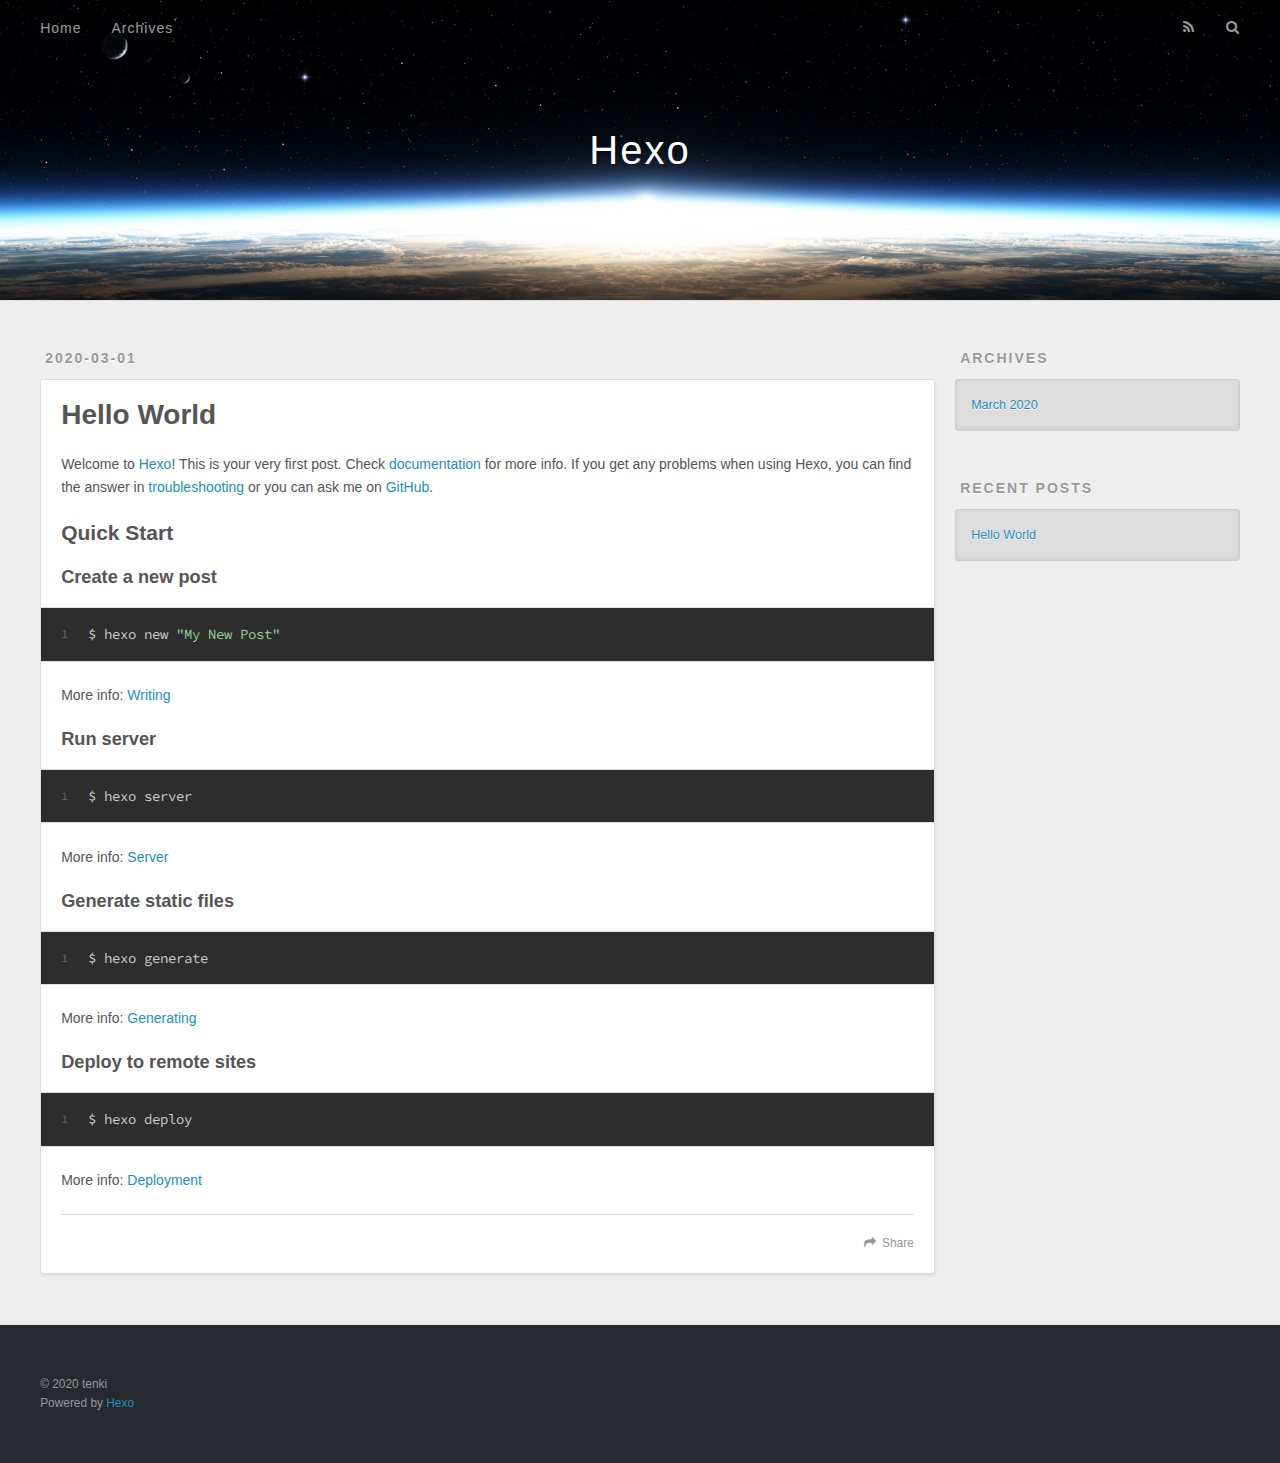
==== index.html @ 442e5c5b "Site updated: 2020-03-01 15:46:57" ====
<!DOCTYPE html>
<html>
<head>
  <meta charset="utf-8">
  

  
  <title>Hexo</title>
  <meta name="viewport" content="width=device-width, initial-scale=1, maximum-scale=1">
  <meta property="og:type" content="website">
<meta property="og:title" content="Hexo">
<meta property="og:url" content="https://muzhiben.github.io/index.html">
<meta property="og:site_name" content="Hexo">
<meta property="og:locale" content="en_US">
<meta property="article:author" content="tenki">
<meta name="twitter:card" content="summary">
  
    <link rel="alternate" href="/atom.xml" title="Hexo" type="application/atom+xml">
  
  
    <link rel="icon" href="/favicon.png">
  
  
    <link href="//fonts.googleapis.com/css?family=Source+Code+Pro" rel="stylesheet" type="text/css">
  
  
<link rel="stylesheet" href="/css/style.css">

<meta name="generator" content="Hexo 4.2.0"></head>

<body>
  <div id="container">
    <div id="wrap">
      <header id="header">
  <div id="banner"></div>
  <div id="header-outer" class="outer">
    <div id="header-title" class="inner">
      <h1 id="logo-wrap">
        <a href="/" id="logo">Hexo</a>
      </h1>
      
    </div>
    <div id="header-inner" class="inner">
      <nav id="main-nav">
        <a id="main-nav-toggle" class="nav-icon"></a>
        
          <a class="main-nav-link" href="/">Home</a>
        
          <a class="main-nav-link" href="/archives">Archives</a>
        
      </nav>
      <nav id="sub-nav">
        
          <a id="nav-rss-link" class="nav-icon" href="/atom.xml" title="RSS Feed"></a>
        
        <a id="nav-search-btn" class="nav-icon" title="Search"></a>
      </nav>
      <div id="search-form-wrap">
        <form action="//google.com/search" method="get" accept-charset="UTF-8" class="search-form"><input type="search" name="q" class="search-form-input" placeholder="Search"><button type="submit" class="search-form-submit">&#xF002;</button><input type="hidden" name="sitesearch" value="https://muzhiben.github.io"></form>
      </div>
    </div>
  </div>
</header>
      <div class="outer">
        <section id="main">
  
    <article id="post-hello-world" class="article article-type-post" itemscope itemprop="blogPost">
  <div class="article-meta">
    <a href="/2020/03/01/hello-world/" class="article-date">
  <time datetime="2020-03-01T07:00:28.500Z" itemprop="datePublished">2020-03-01</time>
</a>
    
  </div>
  <div class="article-inner">
    
    
      <header class="article-header">
        
  
    <h1 itemprop="name">
      <a class="article-title" href="/2020/03/01/hello-world/">Hello World</a>
    </h1>
  

      </header>
    
    <div class="article-entry" itemprop="articleBody">
      
        <p>Welcome to <a href="https://hexo.io/" target="_blank" rel="noopener">Hexo</a>! This is your very first post. Check <a href="https://hexo.io/docs/" target="_blank" rel="noopener">documentation</a> for more info. If you get any problems when using Hexo, you can find the answer in <a href="https://hexo.io/docs/troubleshooting.html" target="_blank" rel="noopener">troubleshooting</a> or you can ask me on <a href="https://github.com/hexojs/hexo/issues" target="_blank" rel="noopener">GitHub</a>.</p>
<h2 id="Quick-Start"><a href="#Quick-Start" class="headerlink" title="Quick Start"></a>Quick Start</h2><h3 id="Create-a-new-post"><a href="#Create-a-new-post" class="headerlink" title="Create a new post"></a>Create a new post</h3><figure class="highlight bash"><table><tr><td class="gutter"><pre><span class="line">1</span><br></pre></td><td class="code"><pre><span class="line">$ hexo new <span class="string">"My New Post"</span></span><br></pre></td></tr></table></figure>

<p>More info: <a href="https://hexo.io/docs/writing.html" target="_blank" rel="noopener">Writing</a></p>
<h3 id="Run-server"><a href="#Run-server" class="headerlink" title="Run server"></a>Run server</h3><figure class="highlight bash"><table><tr><td class="gutter"><pre><span class="line">1</span><br></pre></td><td class="code"><pre><span class="line">$ hexo server</span><br></pre></td></tr></table></figure>

<p>More info: <a href="https://hexo.io/docs/server.html" target="_blank" rel="noopener">Server</a></p>
<h3 id="Generate-static-files"><a href="#Generate-static-files" class="headerlink" title="Generate static files"></a>Generate static files</h3><figure class="highlight bash"><table><tr><td class="gutter"><pre><span class="line">1</span><br></pre></td><td class="code"><pre><span class="line">$ hexo generate</span><br></pre></td></tr></table></figure>

<p>More info: <a href="https://hexo.io/docs/generating.html" target="_blank" rel="noopener">Generating</a></p>
<h3 id="Deploy-to-remote-sites"><a href="#Deploy-to-remote-sites" class="headerlink" title="Deploy to remote sites"></a>Deploy to remote sites</h3><figure class="highlight bash"><table><tr><td class="gutter"><pre><span class="line">1</span><br></pre></td><td class="code"><pre><span class="line">$ hexo deploy</span><br></pre></td></tr></table></figure>

<p>More info: <a href="https://hexo.io/docs/one-command-deployment.html" target="_blank" rel="noopener">Deployment</a></p>

      
    </div>
    <footer class="article-footer">
      <a data-url="https://muzhiben.github.io/2020/03/01/hello-world/" data-id="ck78p9n0i0000f0vl9y8e5j2i" class="article-share-link">Share</a>
      
      
    </footer>
  </div>
  
</article>


  


</section>
        
          <aside id="sidebar">
  
    

  
    

  
    
  
    
  <div class="widget-wrap">
    <h3 class="widget-title">Archives</h3>
    <div class="widget">
      <ul class="archive-list"><li class="archive-list-item"><a class="archive-list-link" href="/archives/2020/03/">March 2020</a></li></ul>
    </div>
  </div>


  
    
  <div class="widget-wrap">
    <h3 class="widget-title">Recent Posts</h3>
    <div class="widget">
      <ul>
        
          <li>
            <a href="/2020/03/01/hello-world/">Hello World</a>
          </li>
        
      </ul>
    </div>
  </div>

  
</aside>
        
      </div>
      <footer id="footer">
  
  <div class="outer">
    <div id="footer-info" class="inner">
      &copy; 2020 tenki<br>
      Powered by <a href="http://hexo.io/" target="_blank">Hexo</a>
    </div>
  </div>
</footer>
    </div>
    <nav id="mobile-nav">
  
    <a href="/" class="mobile-nav-link">Home</a>
  
    <a href="/archives" class="mobile-nav-link">Archives</a>
  
</nav>
    

<script src="//ajax.googleapis.com/ajax/libs/jquery/2.0.3/jquery.min.js"></script>


  
<link rel="stylesheet" href="/fancybox/jquery.fancybox.css">

  
<script src="/fancybox/jquery.fancybox.pack.js"></script>




<script src="/js/script.js"></script>




  </div>
</body>
</html>
---- css/style.css ----
body {
  width: 100%;
}
body:before,
body:after {
  content: "";
  display: table;
}
body:after {
  clear: both;
}
html,
body,
div,
span,
applet,
object,
iframe,
h1,
h2,
h3,
h4,
h5,
h6,
p,
blockquote,
pre,
a,
abbr,
acronym,
address,
big,
cite,
code,
del,
dfn,
em,
img,
ins,
kbd,
q,
s,
samp,
small,
strike,
strong,
sub,
sup,
tt,
var,
dl,
dt,
dd,
ol,
ul,
li,
fieldset,
form,
label,
legend,
table,
caption,
tbody,
tfoot,
thead,
tr,
th,
td {
  margin: 0;
  padding: 0;
  border: 0;
  outline: 0;
  font-weight: inherit;
  font-style: inherit;
  font-family: inherit;
  font-size: 100%;
  vertical-align: baseline;
}
body {
  line-height: 1;
  color: #000;
  background: #fff;
}
ol,
ul {
  list-style: none;
}
table {
  border-collapse: separate;
  border-spacing: 0;
  vertical-align: middle;
}
caption,
th,
td {
  text-align: left;
  font-weight: normal;
  vertical-align: middle;
}
a img {
  border: none;
}
input,
button {
  margin: 0;
  padding: 0;
}
input::-moz-focus-inner,
button::-moz-focus-inner {
  border: 0;
  padding: 0;
}
@font-face {
  font-family: FontAwesome;
  font-style: normal;
  font-weight: normal;
  src: url("fonts/fontawesome-webfont.eot?v=#4.0.3");
  src: url("fonts/fontawesome-webfont.eot?#iefix&v=#4.0.3") format("embedded-opentype"), url("fonts/fontawesome-webfont.woff?v=#4.0.3") format("woff"), url("fonts/fontawesome-webfont.ttf?v=#4.0.3") format("truetype"), url("fonts/fontawesome-webfont.svg#fontawesomeregular?v=#4.0.3") format("svg");
}
html,
body,
#container {
  height: 100%;
}
body {
  background: #eee;
  font: 14px -apple-system, BlinkMacSystemFont, "Segoe UI", "Roboto", "Oxygen", "Ubuntu", "Cantarell", "Fira Sans", "Droid Sans", "Helvetica Neue", sans-serif;
  -webkit-text-size-adjust: 100%;
}
.outer {
  max-width: 1220px;
  margin: 0 auto;
  padding: 0 20px;
}
.outer:before,
.outer:after {
  content: "";
  display: table;
}
.outer:after {
  clear: both;
}
.inner {
  display: inline;
  float: left;
  width: 98.33333333333333%;
  margin: 0 0.833333333333333%;
}
.left,
.alignleft {
  float: left;
}
.right,
.alignright {
  float: right;
}
.clear {
  clear: both;
}
#container {
  position: relative;
}
.mobile-nav-on {
  overflow: hidden;
}
#wrap {
  height: 100%;
  width: 100%;
  position: absolute;
  top: 0;
  left: 0;
  -webkit-transition: 0.2s ease-out;
  -moz-transition: 0.2s ease-out;
  -ms-transition: 0.2s ease-out;
  transition: 0.2s ease-out;
  z-index: 1;
  background: #eee;
}
.mobile-nav-on #wrap {
  left: 280px;
}
@media screen and (min-width: 768px) {
  #main {
    display: inline;
    float: left;
    width: 73.33333333333333%;
    margin: 0 0.833333333333333%;
  }
}
.article-date,
.article-category-link,
.archive-year,
.widget-title {
  text-decoration: none;
  text-transform: uppercase;
  letter-spacing: 2px;
  color: #999;
  margin-bottom: 1em;
  margin-left: 5px;
  line-height: 1em;
  text-shadow: 0 1px #fff;
  font-weight: bold;
}
.article-inner,
.archive-article-inner {
  background: #fff;
  -webkit-box-shadow: 1px 2px 3px #ddd;
  box-shadow: 1px 2px 3px #ddd;
  border: 1px solid #ddd;
  border-radius: 3px;
}
.article-entry h1,
.widget h1 {
  font-size: 2em;
}
.article-entry h2,
.widget h2 {
  font-size: 1.5em;
}
.article-entry h3,
.widget h3 {
  font-size: 1.3em;
}
.article-entry h4,
.widget h4 {
  font-size: 1.2em;
}
.article-entry h5,
.widget h5 {
  font-size: 1em;
}
.article-entry h6,
.widget h6 {
  font-size: 1em;
  color: #999;
}
.article-entry hr,
.widget hr {
  border: 1px dashed #ddd;
}
.article-entry strong,
.widget strong {
  font-weight: bold;
}
.article-entry em,
.widget em,
.article-entry cite,
.widget cite {
  font-style: italic;
}
.article-entry sup,
.widget sup,
.article-entry sub,
.widget sub {
  font-size: 0.75em;
  line-height: 0;
  position: relative;
  vertical-align: baseline;
}
.article-entry sup,
.widget sup {
  top: -0.5em;
}
.article-entry sub,
.widget sub {
  bottom: -0.2em;
}
.article-entry small,
.widget small {
  font-size: 0.85em;
}
.article-entry acronym,
.widget acronym,
.article-entry abbr,
.widget abbr {
  border-bottom: 1px dotted;
}
.article-entry ul,
.widget ul,
.article-entry ol,
.widget ol,
.article-entry dl,
.widget dl {
  margin: 0 20px;
  line-height: 1.6em;
}
.article-entry ul ul,
.widget ul ul,
.article-entry ol ul,
.widget ol ul,
.article-entry ul ol,
.widget ul ol,
.article-entry ol ol,
.widget ol ol {
  margin-top: 0;
  margin-bottom: 0;
}
.article-entry ul,
.widget ul {
  list-style: disc;
}
.article-entry ol,
.widget ol {
  list-style: decimal;
}
.article-entry dt,
.widget dt {
  font-weight: bold;
}
#header {
  height: 300px;
  position: relative;
  border-bottom: 1px solid #ddd;
}
#header:before,
#header:after {
  content: "";
  position: absolute;
  left: 0;
  right: 0;
  height: 40px;
}
#header:before {
  top: 0;
  background: -webkit-linear-gradient(rgba(0,0,0,0.2), transparent);
  background: -moz-linear-gradient(rgba(0,0,0,0.2), transparent);
  background: -ms-linear-gradient(rgba(0,0,0,0.2), transparent);
  background: linear-gradient(rgba(0,0,0,0.2), transparent);
}
#header:after {
  bottom: 0;
  background: -webkit-linear-gradient(transparent, rgba(0,0,0,0.2));
  background: -moz-linear-gradient(transparent, rgba(0,0,0,0.2));
  background: -ms-linear-gradient(transparent, rgba(0,0,0,0.2));
  background: linear-gradient(transparent, rgba(0,0,0,0.2));
}
#header-outer {
  height: 100%;
  position: relative;
}
#header-inner {
  position: relative;
  overflow: hidden;
}
#banner {
  position: absolute;
  top: 0;
  left: 0;
  width: 100%;
  height: 100%;
  background: url("images/banner.jpg") center #000;
  -webkit-background-size: cover;
  -moz-background-size: cover;
  background-size: cover;
  z-index: -1;
}
#header-title {
  text-align: center;
  height: 40px;
  position: absolute;
  top: 50%;
  left: 0;
  margin-top: -20px;
}
#logo,
#subtitle {
  text-decoration: none;
  color: #fff;
  font-weight: 300;
  text-shadow: 0 1px 4px rgba(0,0,0,0.3);
}
#logo {
  font-size: 40px;
  line-height: 40px;
  letter-spacing: 2px;
}
#subtitle {
  font-size: 16px;
  line-height: 16px;
  letter-spacing: 1px;
}
#subtitle-wrap {
  margin-top: 16px;
}
#main-nav {
  float: left;
  margin-left: -15px;
}
.nav-icon,
.main-nav-link {
  float: left;
  color: #fff;
  opacity: 0.6;
  text-decoration: none;
  text-shadow: 0 1px rgba(0,0,0,0.2);
  -webkit-transition: opacity 0.2s;
  -moz-transition: opacity 0.2s;
  -ms-transition: opacity 0.2s;
  transition: opacity 0.2s;
  display: block;
  padding: 20px 15px;
}
.nav-icon:hover,
.main-nav-link:hover {
  opacity: 1;
}
.nav-icon {
  font-family: FontAwesome;
  text-align: center;
  font-size: 14px;
  width: 14px;
  height: 14px;
  padding: 20px 15px;
  position: relative;
  cursor: pointer;
}
.main-nav-link {
  font-weight: 300;
  letter-spacing: 1px;
}
@media screen and (max-width: 479px) {
  .main-nav-link {
    display: none;
  }
}
#main-nav-toggle {
  display: none;
}
#main-nav-toggle:before {
  content: "\f0c9";
}
@media screen and (max-width: 479px) {
  #main-nav-toggle {
    display: block;
  }
}
#sub-nav {
  float: right;
  margin-right: -15px;
}
#nav-rss-link:before {
  content: "\f09e";
}
#nav-search-btn:before {
  content: "\f002";
}
#search-form-wrap {
  position: absolute;
  top: 15px;
  width: 150px;
  height: 30px;
  right: -150px;
  opacity: 0;
  -webkit-transition: 0.2s ease-out;
  -moz-transition: 0.2s ease-out;
  -ms-transition: 0.2s ease-out;
  transition: 0.2s ease-out;
}
#search-form-wrap.on {
  opacity: 1;
  right: 0;
}
@media screen and (max-width: 479px) {
  #search-form-wrap {
    width: 100%;
    right: -100%;
  }
}
.search-form {
  position: absolute;
  top: 0;
  left: 0;
  right: 0;
  background: #fff;
  padding: 5px 15px;
  border-radius: 15px;
  -webkit-box-shadow: 0 0 10px rgba(0,0,0,0.3);
  box-shadow: 0 0 10px rgba(0,0,0,0.3);
}
.search-form-input {
  border: none;
  background: none;
  color: #555;
  width: 100%;
  font: 13px -apple-system, BlinkMacSystemFont, "Segoe UI", "Roboto", "Oxygen", "Ubuntu", "Cantarell", "Fira Sans", "Droid Sans", "Helvetica Neue", sans-serif;
  outline: none;
}
.search-form-input::-webkit-search-results-decoration,
.search-form-input::-webkit-search-cancel-button {
  -webkit-appearance: none;
}
.search-form-submit {
  position: absolute;
  top: 50%;
  right: 10px;
  margin-top: -7px;
  font: 13px FontAwesome;
  border: none;
  background: none;
  color: #bbb;
  cursor: pointer;
}
.search-form-submit:hover,
.search-form-submit:focus {
  color: #777;
}
.article {
  margin: 50px 0;
}
.article-inner {
  overflow: hidden;
}
.article-meta:before,
.article-meta:after {
  content: "";
  display: table;
}
.article-meta:after {
  clear: both;
}
.article-date {
  float: left;
}
.article-category {
  float: left;
  line-height: 1em;
  color: #ccc;
  text-shadow: 0 1px #fff;
  margin-left: 8px;
}
.article-category:before {
  content: "\2022";
}
.article-category-link {
  margin: 0 12px 1em;
}
.article-header {
  padding: 20px 20px 0;
}
.article-title {
  text-decoration: none;
  font-size: 2em;
  font-weight: bold;
  color: #555;
  line-height: 1.1em;
  -webkit-transition: color 0.2s;
  -moz-transition: color 0.2s;
  -ms-transition: color 0.2s;
  transition: color 0.2s;
}
a.article-title:hover {
  color: #258fb8;
}
.article-entry {
  color: #555;
  padding: 0 20px;
}
.article-entry:before,
.article-entry:after {
  content: "";
  display: table;
}
.article-entry:after {
  clear: both;
}
.article-entry p,
.article-entry table {
  line-height: 1.6em;
  margin: 1.6em 0;
}
.article-entry h1,
.article-entry h2,
.article-entry h3,
.article-entry h4,
.article-entry h5,
.article-entry h6 {
  font-weight: bold;
}
.article-entry h1,
.article-entry h2,
.article-entry h3,
.article-entry h4,
.article-entry h5,
.article-entry h6 {
  line-height: 1.1em;
  margin: 1.1em 0;
}
.article-entry a {
  color: #258fb8;
  text-decoration: none;
}
.article-entry a:hover {
  text-decoration: underline;
}
.article-entry ul,
.article-entry ol,
.article-entry dl {
  margin-top: 1.6em;
  margin-bottom: 1.6em;
}
.article-entry img,
.article-entry video {
  max-width: 100%;
  height: auto;
  display: block;
  margin: auto;
}
.article-entry iframe {
  border: none;
}
.article-entry table {
  width: 100%;
  border-collapse: collapse;
  border-spacing: 0;
}
.article-entry th {
  font-weight: bold;
  border-bottom: 3px solid #ddd;
  padding-bottom: 0.5em;
}
.article-entry td {
  border-bottom: 1px solid #ddd;
  padding: 10px 0;
}
.article-entry blockquote {
  font-family: Georgia, "Times New Roman", serif;
  font-size: 1.4em;
  margin: 1.6em 20px;
  text-align: center;
}
.article-entry blockquote footer {
  font-size: 14px;
  margin: 1.6em 0;
  font-family: -apple-system, BlinkMacSystemFont, "Segoe UI", "Roboto", "Oxygen", "Ubuntu", "Cantarell", "Fira Sans", "Droid Sans", "Helvetica Neue", sans-serif;
}
.article-entry blockquote footer cite:before {
  content: "—";
  padding: 0 0.5em;
}
.article-entry .pullquote {
  text-align: left;
  width: 45%;
  margin: 0;
}
.article-entry .pullquote.left {
  margin-left: 0.5em;
  margin-right: 1em;
}
.article-entry .pullquote.right {
  margin-right: 0.5em;
  margin-left: 1em;
}
.article-entry .caption {
  color: #999;
  display: block;
  font-size: 0.9em;
  margin-top: 0.5em;
  position: relative;
  text-align: center;
}
.article-entry .video-container {
  position: relative;
  padding-top: 56.25%;
  height: 0;
  overflow: hidden;
}
.article-entry .video-container iframe,
.article-entry .video-container object,
.article-entry .video-container embed {
  position: absolute;
  top: 0;
  left: 0;
  width: 100%;
  height: 100%;
  margin-top: 0;
}
.article-more-link a {
  display: inline-block;
  line-height: 1em;
  padding: 6px 15px;
  border-radius: 15px;
  background: #eee;
  color: #999;
  text-shadow: 0 1px #fff;
  text-decoration: none;
}
.article-more-link a:hover {
  background: #258fb8;
  color: #fff;
  text-decoration: none;
  text-shadow: 0 1px #1e7293;
}
.article-footer {
  font-size: 0.85em;
  line-height: 1.6em;
  border-top: 1px solid #ddd;
  padding-top: 1.6em;
  margin: 0 20px 20px;
}
.article-footer:before,
.article-footer:after {
  content: "";
  display: table;
}
.article-footer:after {
  clear: both;
}
.article-footer a {
  color: #999;
  text-decoration: none;
}
.article-footer a:hover {
  color: #555;
}
.article-tag-list-item {
  float: left;
  margin-right: 10px;
}
.article-tag-list-link:before {
  content: "#";
}
.article-comment-link {
  float: right;
}
.article-comment-link:before {
  content: "\f075";
  font-family: FontAwesome;
  padding-right: 8px;
}
.article-share-link {
  cursor: pointer;
  float: right;
  margin-left: 20px;
}
.article-share-link:before {
  content: "\f064";
  font-family: FontAwesome;
  padding-right: 6px;
}
#article-nav {
  position: relative;
}
#article-nav:before,
#article-nav:after {
  content: "";
  display: table;
}
#article-nav:after {
  clear: both;
}
@media screen and (min-width: 768px) {
  #article-nav {
    margin: 50px 0;
  }
  #article-nav:before {
    width: 8px;
    height: 8px;
    position: absolute;
    top: 50%;
    left: 50%;
    margin-top: -4px;
    margin-left: -4px;
    content: "";
    border-radius: 50%;
    background: #ddd;
    -webkit-box-shadow: 0 1px 2px #fff;
    box-shadow: 0 1px 2px #fff;
  }
}
.article-nav-link-wrap {
  text-decoration: none;
  text-shadow: 0 1px #fff;
  color: #999;
  -webkit-box-sizing: border-box;
  -moz-box-sizing: border-box;
  box-sizing: border-box;
  margin-top: 50px;
  text-align: center;
  display: block;
}
.article-nav-link-wrap:hover {
  color: #555;
}
@media screen and (min-width: 768px) {
  .article-nav-link-wrap {
    width: 50%;
    margin-top: 0;
  }
}
@media screen and (min-width: 768px) {
  #article-nav-newer {
    float: left;
    text-align: right;
    padding-right: 20px;
  }
}
@media screen and (min-width: 768px) {
  #article-nav-older {
    float: right;
    text-align: left;
    padding-left: 20px;
  }
}
.article-nav-caption {
  text-transform: uppercase;
  letter-spacing: 2px;
  color: #ddd;
  line-height: 1em;
  font-weight: bold;
}
#article-nav-newer .article-nav-caption {
  margin-right: -2px;
}
.article-nav-title {
  font-size: 0.85em;
  line-height: 1.6em;
  margin-top: 0.5em;
}
.article-share-box {
  position: absolute;
  display: none;
  background: #fff;
  -webkit-box-shadow: 1px 2px 10px rgba(0,0,0,0.2);
  box-shadow: 1px 2px 10px rgba(0,0,0,0.2);
  border-radius: 3px;
  margin-left: -145px;
  overflow: hidden;
  z-index: 1;
}
.article-share-box.on {
  display: block;
}
.article-share-input {
  width: 100%;
  background: none;
  -webkit-box-sizing: border-box;
  -moz-box-sizing: border-box;
  box-sizing: border-box;
  font: 14px -apple-system, BlinkMacSystemFont, "Segoe UI", "Roboto", "Oxygen", "Ubuntu", "Cantarell", "Fira Sans", "Droid Sans", "Helvetica Neue", sans-serif;
  padding: 0 15px;
  color: #555;
  outline: none;
  border: 1px solid #ddd;
  border-radius: 3px 3px 0 0;
  height: 36px;
  line-height: 36px;
}
.article-share-links {
  background: #eee;
}
.article-share-links:before,
.article-share-links:after {
  content: "";
  display: table;
}
.article-share-links:after {
  clear: both;
}
.article-share-twitter,
.article-share-facebook,
.article-share-pinterest,
.article-share-google {
  width: 50px;
  height: 36px;
  display: block;
  float: left;
  position: relative;
  color: #999;
  text-shadow: 0 1px #fff;
}
.article-share-twitter:before,
.article-share-facebook:before,
.article-share-pinterest:before,
.article-share-google:before {
  font-size: 20px;
  font-family: FontAwesome;
  width: 20px;
  height: 20px;
  position: absolute;
  top: 50%;
  left: 50%;
  margin-top: -10px;
  margin-left: -10px;
  text-align: center;
}
.article-share-twitter:hover,
.article-share-facebook:hover,
.article-share-pinterest:hover,
.article-share-google:hover {
  color: #fff;
}
.article-share-twitter:before {
  content: "\f099";
}
.article-share-twitter:hover {
  background: #00aced;
  text-shadow: 0 1px #008abe;
}
.article-share-facebook:before {
  content: "\f09a";
}
.article-share-facebook:hover {
  background: #3b5998;
  text-shadow: 0 1px #2f477a;
}
.article-share-pinterest:before {
  content: "\f0d2";
}
.article-share-pinterest:hover {
  background: #cb2027;
  text-shadow: 0 1px #a21a1f;
}
.article-share-google:before {
  content: "\f0d5";
}
.article-share-google:hover {
  background: #dd4b39;
  text-shadow: 0 1px #be3221;
}
.article-gallery {
  background: #000;
  position: relative;
}
.article-gallery-photos {
  position: relative;
  overflow: hidden;
}
.article-gallery-img {
  display: none;
  max-width: 100%;
}
.article-gallery-img:first-child {
  display: block;
}
.article-gallery-img.loaded {
  position: absolute;
  display: block;
}
.article-gallery-img img {
  display: block;
  max-width: 100%;
  margin: 0 auto;
}
#comments {
  background: #fff;
  -webkit-box-shadow: 1px 2px 3px #ddd;
  box-shadow: 1px 2px 3px #ddd;
  padding: 20px;
  border: 1px solid #ddd;
  border-radius: 3px;
  margin: 50px 0;
}
#comments a {
  color: #258fb8;
}
.archives-wrap {
  margin: 50px 0;
}
.archives:before,
.archives:after {
  content: "";
  display: table;
}
.archives:after {
  clear: both;
}
.archive-year-wrap {
  margin-bottom: 1em;
}
.archives {
  -webkit-column-gap: 10px;
  -moz-column-gap: 10px;
  column-gap: 10px;
}
@media screen and (min-width: 480px) and (max-width: 767px) {
  .archives {
    -webkit-column-count: 2;
    -moz-column-count: 2;
    column-count: 2;
  }
}
@media screen and (min-width: 768px) {
  .archives {
    -webkit-column-count: 3;
    -moz-column-count: 3;
    column-count: 3;
  }
}
.archive-article {
  -webkit-column-break-inside: avoid;
  page-break-inside: avoid;
  overflow: hidden;
  break-inside: avoid-column;
}
.archive-article-inner {
  padding: 10px;
  margin-bottom: 15px;
}
.archive-article-title {
  text-decoration: none;
  font-weight: bold;
  color: #555;
  -webkit-transition: color 0.2s;
  -moz-transition: color 0.2s;
  -ms-transition: color 0.2s;
  transition: color 0.2s;
  line-height: 1.6em;
}
.archive-article-title:hover {
  color: #258fb8;
}
.archive-article-footer {
  margin-top: 1em;
}
.archive-article-date {
  color: #999;
  text-decoration: none;
  font-size: 0.85em;
  line-height: 1em;
  margin-bottom: 0.5em;
  display: block;
}
#page-nav {
  margin: 50px auto;
  background: #fff;
  -webkit-box-shadow: 1px 2px 3px #ddd;
  box-shadow: 1px 2px 3px #ddd;
  border: 1px solid #ddd;
  border-radius: 3px;
  text-align: center;
  color: #999;
  overflow: hidden;
}
#page-nav:before,
#page-nav:after {
  content: "";
  display: table;
}
#page-nav:after {
  clear: both;
}
#page-nav a,
#page-nav span {
  padding: 10px 20px;
  line-height: 1;
  height: 2ex;
}
#page-nav a {
  color: #999;
  text-decoration: none;
}
#page-nav a:hover {
  background: #999;
  color: #fff;
}
#page-nav .prev {
  float: left;
}
#page-nav .next {
  float: right;
}
#page-nav .page-number {
  display: inline-block;
}
@media screen and (max-width: 479px) {
  #page-nav .page-number {
    display: none;
  }
}
#page-nav .current {
  color: #555;
  font-weight: bold;
}
#page-nav .space {
  color: #ddd;
}
#footer {
  background: #262a30;
  padding: 50px 0;
  border-top: 1px solid #ddd;
  color: #999;
}
#footer a {
  color: #258fb8;
  text-decoration: none;
}
#footer a:hover {
  text-decoration: underline;
}
#footer-info {
  line-height: 1.6em;
  font-size: 0.85em;
}
.article-entry pre,
.article-entry .highlight {
  background: #2d2d2d;
  margin: 0 -20px;
  padding: 15px 20px;
  border-style: solid;
  border-color: #ddd;
  border-width: 1px 0;
  overflow: auto;
  color: #ccc;
  line-height: 22.400000000000002px;
}
.article-entry .highlight .gutter pre,
.article-entry .gist .gist-file .gist-data .line-numbers {
  color: #666;
  font-size: 0.85em;
}
.article-entry pre,
.article-entry code {
  font-family: "Source Code Pro", Consolas, Monaco, Menlo, Consolas, monospace;
}
.article-entry code {
  background: #eee;
  text-shadow: 0 1px #fff;
  padding: 0 0.3em;
}
.article-entry pre code {
  background: none;
  text-shadow: none;
  padding: 0;
}
.article-entry .highlight pre {
  border: none;
  margin: 0;
  padding: 0;
}
.article-entry .highlight table {
  margin: 0;
  width: auto;
}
.article-entry .highlight td {
  border: none;
  padding: 0;
}
.article-entry .highlight figcaption {
  font-size: 0.85em;
  color: #999;
  line-height: 1em;
  margin-bottom: 1em;
}
.article-entry .highlight figcaption:before,
.article-entry .highlight figcaption:after {
  content: "";
  display: table;
}
.article-entry .highlight figcaption:after {
  clear: both;
}
.article-entry .highlight figcaption a {
  float: right;
}
.article-entry .highlight .gutter pre {
  text-align: right;
  padding-right: 20px;
}
.article-entry .highlight .line {
  height: 22.400000000000002px;
}
.article-entry .highlight .line.marked {
  background: #515151;
}
.article-entry .gist {
  margin: 0 -20px;
  border-style: solid;
  border-color: #ddd;
  border-width: 1px 0;
  background: #2d2d2d;
  padding: 15px 20px 15px 0;
}
.article-entry .gist .gist-file {
  border: none;
  font-family: "Source Code Pro", Consolas, Monaco, Menlo, Consolas, monospace;
  margin: 0;
}
.article-entry .gist .gist-file .gist-data {
  background: none;
  border: none;
}
.article-entry .gist .gist-file .gist-data .line-numbers {
  background: none;
  border: none;
  padding: 0 20px 0 0;
}
.article-entry .gist .gist-file .gist-data .line-data {
  padding: 0 !important;
}
.article-entry .gist .gist-file .highlight {
  margin: 0;
  padding: 0;
  border: none;
}
.article-entry .gist .gist-file .gist-meta {
  background: #2d2d2d;
  color: #999;
  font: 0.85em -apple-system, BlinkMacSystemFont, "Segoe UI", "Roboto", "Oxygen", "Ubuntu", "Cantarell", "Fira Sans", "Droid Sans", "Helvetica Neue", sans-serif;
  text-shadow: 0 0;
  padding: 0;
  margin-top: 1em;
  margin-left: 20px;
}
.article-entry .gist .gist-file .gist-meta a {
  color: #258fb8;
  font-weight: normal;
}
.article-entry .gist .gist-file .gist-meta a:hover {
  text-decoration: underline;
}
pre .comment,
pre .title {
  color: #999;
}
pre .variable,
pre .attribute,
pre .tag,
pre .regexp,
pre .ruby .constant,
pre .xml .tag .title,
pre .xml .pi,
pre .xml .doctype,
pre .html .doctype,
pre .css .id,
pre .css .class,
pre .css .pseudo {
  color: #f2777a;
}
pre .number,
pre .preprocessor,
pre .built_in,
pre .literal,
pre .params,
pre .constant {
  color: #f99157;
}
pre .class,
pre .ruby .class .title,
pre .css .rules .attribute {
  color: #9c9;
}
pre .string,
pre .value,
pre .inheritance,
pre .header,
pre .ruby .symbol,
pre .xml .cdata {
  color: #9c9;
}
pre .css .hexcolor {
  color: #6cc;
}
pre .function,
pre .python .decorator,
pre .python .title,
pre .ruby .function .title,
pre .ruby .title .keyword,
pre .perl .sub,
pre .javascript .title,
pre .coffeescript .title {
  color: #69c;
}
pre .keyword,
pre .javascript .function {
  color: #c9c;
}
@media screen and (max-width: 479px) {
  #mobile-nav {
    position: absolute;
    top: 0;
    left: 0;
    width: 280px;
    height: 100%;
    background: #191919;
    border-right: 1px solid #fff;
  }
}
@media screen and (max-width: 479px) {
  .mobile-nav-link {
    display: block;
    color: #999;
    text-decoration: none;
    padding: 15px 20px;
    font-weight: bold;
  }
  .mobile-nav-link:hover {
    color: #fff;
  }
}
@media screen and (min-width: 768px) {
  #sidebar {
    display: inline;
    float: left;
    width: 23.333333333333332%;
    margin: 0 0.833333333333333%;
  }
}
.widget-wrap {
  margin: 50px 0;
}
.widget {
  color: #777;
  text-shadow: 0 1px #fff;
  background: #ddd;
  -webkit-box-shadow: 0 -1px 4px #ccc inset;
  box-shadow: 0 -1px 4px #ccc inset;
  border: 1px solid #ccc;
  padding: 15px;
  border-radius: 3px;
}
.widget a {
  color: #258fb8;
  text-decoration: none;
}
.widget a:hover {
  text-decoration: underline;
}
.widget ul ul,
.widget ol ul,
.widget dl ul,
.widget ul ol,
.widget ol ol,
.widget dl ol,
.widget ul dl,
.widget ol dl,
.widget dl dl {
  margin-left: 15px;
  list-style: disc;
}
.widget {
  line-height: 1.6em;
  word-wrap: break-word;
  font-size: 0.9em;
}
.widget ul,
.widget ol {
  list-style: none;
  margin: 0;
}
.widget ul ul,
.widget ol ul,
.widget ul ol,
.widget ol ol {
  margin: 0 20px;
}
.widget ul ul,
.widget ol ul {
  list-style: disc;
}
.widget ul ol,
.widget ol ol {
  list-style: decimal;
}
.category-list-count,
.tag-list-count,
.archive-list-count {
  padding-left: 5px;
  color: #999;
  font-size: 0.85em;
}
.category-list-count:before,
.tag-list-count:before,
.archive-list-count:before {
  content: "(";
}
.category-list-count:after,
.tag-list-count:after,
.archive-list-count:after {
  content: ")";
}
.tagcloud a {
  margin-right: 5px;
  display: inline-block;
}
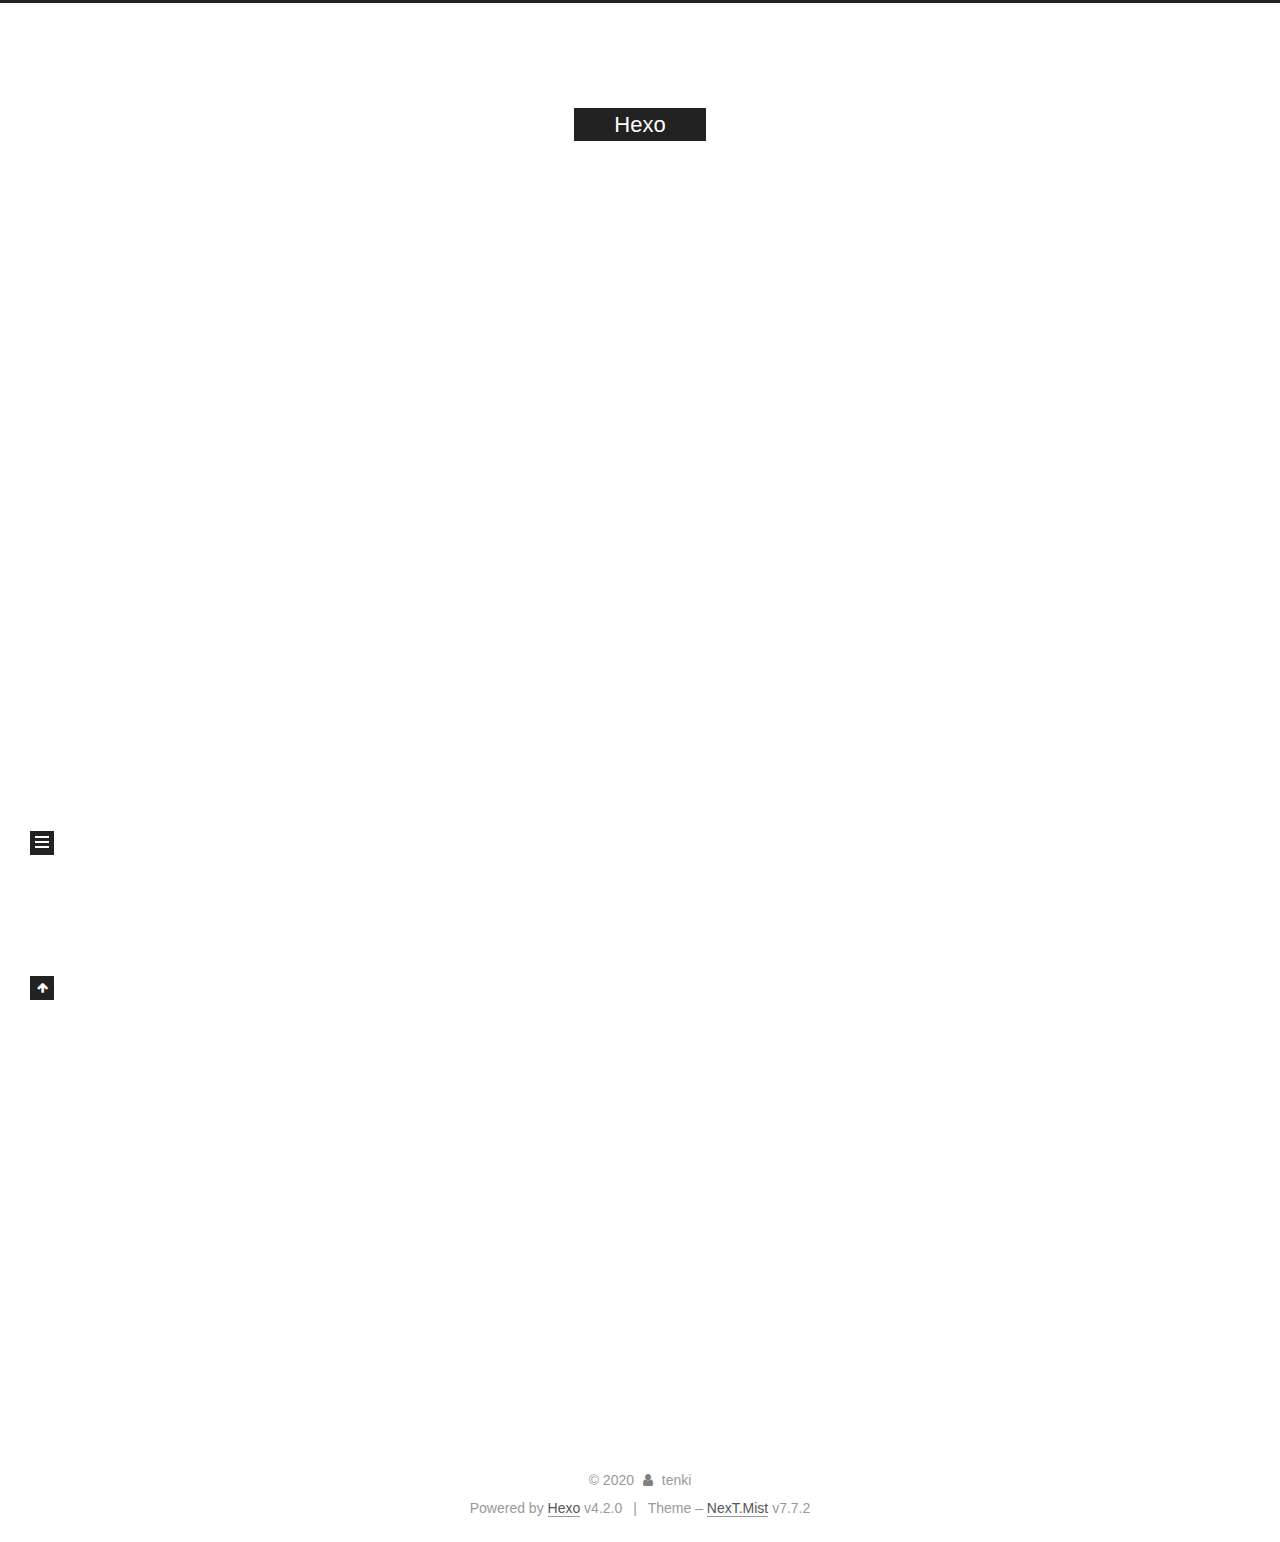
==== commit 2d1ffe41: "Site updated: 2020-03-01 16:50:05" ====
--- a/index.html
+++ b/index.html
@@ -1,12 +1,25 @@
 <!DOCTYPE html>
-<html>
+<html lang="en">
 <head>
-  <meta charset="utf-8">
-  
-
-  
-  <title>Hexo</title>
-  <meta name="viewport" content="width=device-width, initial-scale=1, maximum-scale=1">
+  <meta charset="UTF-8">
+<meta name="viewport" content="width=device-width, initial-scale=1, maximum-scale=2">
+<meta name="theme-color" content="#222">
+<meta name="generator" content="Hexo 4.2.0">
+  <link rel="apple-touch-icon" sizes="180x180" href="/images/apple-touch-icon-next.png">
+  <link rel="icon" type="image/png" sizes="32x32" href="/images/favicon-32x32-next.png">
+  <link rel="icon" type="image/png" sizes="16x16" href="/images/favicon-16x16-next.png">
+  <link rel="mask-icon" href="/images/logo.svg" color="#222">
+
+<link rel="stylesheet" href="/css/main.css">
+
+
+<link rel="stylesheet" href="/lib/font-awesome/css/font-awesome.min.css">
+
+<script id="hexo-configurations">
+    var NexT = window.NexT || {};
+    var CONFIG = {"hostname":"muzhiben.github.io","root":"/","scheme":"Mist","version":"7.7.2","exturl":false,"sidebar":{"position":"left","display":"post","padding":18,"offset":12,"onmobile":false},"copycode":{"enable":false,"show_result":false,"style":null},"back2top":{"enable":true,"sidebar":false,"scrollpercent":false},"bookmark":{"enable":false,"color":"#222","save":"auto"},"fancybox":false,"mediumzoom":false,"lazyload":false,"pangu":false,"comments":{"style":"tabs","active":null,"storage":true,"lazyload":false,"nav":null},"algolia":{"hits":{"per_page":10},"labels":{"input_placeholder":"Search for Posts","hits_empty":"We didn't find any results for the search: ${query}","hits_stats":"${hits} results found in ${time} ms"}},"localsearch":{"enable":false,"trigger":"auto","top_n_per_article":1,"unescape":false,"preload":false},"motion":{"enable":true,"async":false,"transition":{"post_block":"fadeIn","post_header":"slideDownIn","post_body":"slideDownIn","coll_header":"slideLeftIn","sidebar":"slideUpIn"}}};
+  </script>
+
   <meta property="og:type" content="website">
 <meta property="og:title" content="Hexo">
 <meta property="og:url" content="https://muzhiben.github.io/index.html">
@@ -14,79 +27,162 @@
 <meta property="og:locale" content="en_US">
 <meta property="article:author" content="tenki">
 <meta name="twitter:card" content="summary">
-  
-    <link rel="alternate" href="/atom.xml" title="Hexo" type="application/atom+xml">
-  
-  
-    <link rel="icon" href="/favicon.png">
-  
-  
-    <link href="//fonts.googleapis.com/css?family=Source+Code+Pro" rel="stylesheet" type="text/css">
-  
-  
-<link rel="stylesheet" href="/css/style.css">
-
-<meta name="generator" content="Hexo 4.2.0"></head>
-
-<body>
-  <div id="container">
-    <div id="wrap">
-      <header id="header">
-  <div id="banner"></div>
-  <div id="header-outer" class="outer">
-    <div id="header-title" class="inner">
-      <h1 id="logo-wrap">
-        <a href="/" id="logo">Hexo</a>
-      </h1>
+
+<link rel="canonical" href="https://muzhiben.github.io/">
+
+
+<script id="page-configurations">
+  // https://hexo.io/docs/variables.html
+  CONFIG.page = {
+    sidebar: "",
+    isHome : true,
+    isPost : false
+  };
+</script>
+
+  <title>Hexo</title>
+  
+
+
+
+
+
+
+  <noscript>
+  <style>
+  .use-motion .brand,
+  .use-motion .menu-item,
+  .sidebar-inner,
+  .use-motion .post-block,
+  .use-motion .pagination,
+  .use-motion .comments,
+  .use-motion .post-header,
+  .use-motion .post-body,
+  .use-motion .collection-header { opacity: initial; }
+
+  .use-motion .site-title,
+  .use-motion .site-subtitle {
+    opacity: initial;
+    top: initial;
+  }
+
+  .use-motion .logo-line-before i { left: initial; }
+  .use-motion .logo-line-after i { right: initial; }
+  </style>
+</noscript>
+
+</head>
+
+<body itemscope itemtype="http://schema.org/WebPage">
+  <div class="container use-motion">
+    <div class="headband"></div>
+
+    <header class="header" itemscope itemtype="http://schema.org/WPHeader">
+      <div class="header-inner"><div class="site-brand-container">
+  <div class="site-nav-toggle">
+    <div class="toggle" aria-label="Toggle navigation bar">
+      <span class="toggle-line toggle-line-first"></span>
+      <span class="toggle-line toggle-line-middle"></span>
+      <span class="toggle-line toggle-line-last"></span>
+    </div>
+  </div>
+
+  <div class="site-meta">
+
+    <div>
+      <a href="/" class="brand" rel="start">
+        <span class="logo-line-before"><i></i></span>
+        <span class="site-title">Hexo</span>
+        <span class="logo-line-after"><i></i></span>
+      </a>
+    </div>
+  </div>
+
+  <div class="site-nav-right">
+    <div class="toggle popup-trigger">
+    </div>
+  </div>
+</div>
+
+
+<nav class="site-nav">
+  
+  <ul id="menu" class="menu">
+        <li class="menu-item menu-item-home">
+
+    <a href="/" rel="section"><i class="fa fa-fw fa-home"></i>Home</a>
+
+  </li>
+        <li class="menu-item menu-item-archives">
+
+    <a href="/archives/" rel="section"><i class="fa fa-fw fa-archive"></i>Archives</a>
+
+  </li>
+  </ul>
+
+</nav>
+</div>
+    </header>
+
+    
+  <div class="back-to-top">
+    <i class="fa fa-arrow-up"></i>
+    <span>0%</span>
+  </div>
+
+
+    <main class="main">
+      <div class="main-inner">
+        <div class="content-wrap">
+          
+
+          <div class="content">
+            
+
+  <div class="posts-expand">
+        
+  
+  
+  <article itemscope itemtype="http://schema.org/Article" class="post-block home" lang="en">
+    <link itemprop="mainEntityOfPage" href="https://muzhiben.github.io/2020/03/01/hello-world/">
+
+    <span hidden itemprop="author" itemscope itemtype="http://schema.org/Person">
+      <meta itemprop="image" content="/images/avatar.gif">
+      <meta itemprop="name" content="tenki">
+      <meta itemprop="description" content="">
+    </span>
+
+    <span hidden itemprop="publisher" itemscope itemtype="http://schema.org/Organization">
+      <meta itemprop="name" content="Hexo">
+    </span>
+      <header class="post-header">
+        <h1 class="post-title" itemprop="name headline">
+          
+            <a href="/2020/03/01/hello-world/" class="post-title-link" itemprop="url">Hello World</a>
+        </h1>
+
+        <div class="post-meta">
+            <span class="post-meta-item">
+              <span class="post-meta-item-icon">
+                <i class="fa fa-calendar-o"></i>
+              </span>
+              <span class="post-meta-item-text">Posted on</span>
+
+              <time title="Created: 2020-03-01 15:00:28" itemprop="dateCreated datePublished" datetime="2020-03-01T15:00:28+08:00">2020-03-01</time>
+            </span>
+
+          
+
+        </div>
+      </header>
+
+    
+    
+    
+    <div class="post-body" itemprop="articleBody">
+
       
-    </div>
-    <div id="header-inner" class="inner">
-      <nav id="main-nav">
-        <a id="main-nav-toggle" class="nav-icon"></a>
-        
-          <a class="main-nav-link" href="/">Home</a>
-        
-          <a class="main-nav-link" href="/archives">Archives</a>
-        
-      </nav>
-      <nav id="sub-nav">
-        
-          <a id="nav-rss-link" class="nav-icon" href="/atom.xml" title="RSS Feed"></a>
-        
-        <a id="nav-search-btn" class="nav-icon" title="Search"></a>
-      </nav>
-      <div id="search-form-wrap">
-        <form action="//google.com/search" method="get" accept-charset="UTF-8" class="search-form"><input type="search" name="q" class="search-form-input" placeholder="Search"><button type="submit" class="search-form-submit">&#xF002;</button><input type="hidden" name="sitesearch" value="https://muzhiben.github.io"></form>
-      </div>
-    </div>
-  </div>
-</header>
-      <div class="outer">
-        <section id="main">
-  
-    <article id="post-hello-world" class="article article-type-post" itemscope itemprop="blogPost">
-  <div class="article-meta">
-    <a href="/2020/03/01/hello-world/" class="article-date">
-  <time datetime="2020-03-01T07:00:28.500Z" itemprop="datePublished">2020-03-01</time>
-</a>
-    
-  </div>
-  <div class="article-inner">
-    
-    
-      <header class="article-header">
-        
-  
-    <h1 itemprop="name">
-      <a class="article-title" href="/2020/03/01/hello-world/">Hello World</a>
-    </h1>
-  
-
-      </header>
-    
-    <div class="article-entry" itemprop="articleBody">
-      
-        <p>Welcome to <a href="https://hexo.io/" target="_blank" rel="noopener">Hexo</a>! This is your very first post. Check <a href="https://hexo.io/docs/" target="_blank" rel="noopener">documentation</a> for more info. If you get any problems when using Hexo, you can find the answer in <a href="https://hexo.io/docs/troubleshooting.html" target="_blank" rel="noopener">troubleshooting</a> or you can ask me on <a href="https://github.com/hexojs/hexo/issues" target="_blank" rel="noopener">GitHub</a>.</p>
+          <p>Welcome to <a href="https://hexo.io/" target="_blank" rel="noopener">Hexo</a>! This is your very first post. Check <a href="https://hexo.io/docs/" target="_blank" rel="noopener">documentation</a> for more info. If you get any problems when using Hexo, you can find the answer in <a href="https://hexo.io/docs/troubleshooting.html" target="_blank" rel="noopener">troubleshooting</a> or you can ask me on <a href="https://github.com/hexojs/hexo/issues" target="_blank" rel="noopener">GitHub</a>.</p>
 <h2 id="Quick-Start"><a href="#Quick-Start" class="headerlink" title="Quick Start"></a>Quick Start</h2><h3 id="Create-a-new-post"><a href="#Create-a-new-post" class="headerlink" title="Create a new post"></a>Create a new post</h3><figure class="highlight bash"><table><tr><td class="gutter"><pre><span class="line">1</span><br></pre></td><td class="code"><pre><span class="line">$ hexo new <span class="string">"My New Post"</span></span><br></pre></td></tr></table></figure>
 
 <p>More info: <a href="https://hexo.io/docs/writing.html" target="_blank" rel="noopener">Writing</a></p>
@@ -102,95 +198,173 @@
 
       
     </div>
-    <footer class="article-footer">
-      <a data-url="https://muzhiben.github.io/2020/03/01/hello-world/" data-id="ck78p9n0i0000f0vl9y8e5j2i" class="article-share-link">Share</a>
-      
-      
+
+    
+    
+    
+      <footer class="post-footer">
+        <div class="post-eof"></div>
+      </footer>
+  </article>
+  
+  
+  
+
+  </div>
+
+  
+
+
+
+          </div>
+          
+
+<script>
+  window.addEventListener('tabs:register', () => {
+    let activeClass = CONFIG.comments.activeClass;
+    if (CONFIG.comments.storage) {
+      activeClass = localStorage.getItem('comments_active') || activeClass;
+    }
+    if (activeClass) {
+      let activeTab = document.querySelector(`a[href="#comment-${activeClass}"]`);
+      if (activeTab) {
+        activeTab.click();
+      }
+    }
+  });
+  if (CONFIG.comments.storage) {
+    window.addEventListener('tabs:click', event => {
+      if (!event.target.matches('.tabs-comment .tab-content .tab-pane')) return;
+      let commentClass = event.target.classList[1];
+      localStorage.setItem('comments_active', commentClass);
+    });
+  }
+</script>
+
+        </div>
+          
+  
+  <div class="toggle sidebar-toggle">
+    <span class="toggle-line toggle-line-first"></span>
+    <span class="toggle-line toggle-line-middle"></span>
+    <span class="toggle-line toggle-line-last"></span>
+  </div>
+
+  <aside class="sidebar">
+    <div class="sidebar-inner">
+
+      <ul class="sidebar-nav motion-element">
+        <li class="sidebar-nav-toc">
+          Table of Contents
+        </li>
+        <li class="sidebar-nav-overview">
+          Overview
+        </li>
+      </ul>
+
+      <!--noindex-->
+      <div class="post-toc-wrap sidebar-panel">
+      </div>
+      <!--/noindex-->
+
+      <div class="site-overview-wrap sidebar-panel">
+        <div class="site-author motion-element" itemprop="author" itemscope itemtype="http://schema.org/Person">
+  <p class="site-author-name" itemprop="name">tenki</p>
+  <div class="site-description" itemprop="description"></div>
+</div>
+<div class="site-state-wrap motion-element">
+  <nav class="site-state">
+      <div class="site-state-item site-state-posts">
+          <a href="/archives/">
+        
+          <span class="site-state-item-count">1</span>
+          <span class="site-state-item-name">posts</span>
+        </a>
+      </div>
+  </nav>
+</div>
+
+
+
+      </div>
+
+    </div>
+  </aside>
+  <div id="sidebar-dimmer"></div>
+
+
+      </div>
+    </main>
+
+    <footer class="footer">
+      <div class="footer-inner">
+        
+
+<div class="copyright">
+  
+  &copy; 
+  <span itemprop="copyrightYear">2020</span>
+  <span class="with-love">
+    <i class="fa fa-user"></i>
+  </span>
+  <span class="author" itemprop="copyrightHolder">tenki</span>
+</div>
+  <div class="powered-by">Powered by <a href="https://hexo.io/" class="theme-link" rel="noopener" target="_blank">Hexo</a> v4.2.0
+  </div>
+  <span class="post-meta-divider">|</span>
+  <div class="theme-info">Theme – <a href="https://mist.theme-next.org/" class="theme-link" rel="noopener" target="_blank">NexT.Mist</a> v7.7.2
+  </div>
+
+        
+
+
+
+
+
+
+
+
+      </div>
     </footer>
   </div>
-  
-</article>
-
-
-  
-
-
-</section>
-        
-          <aside id="sidebar">
-  
-    
-
-  
-    
-
-  
-    
-  
-    
-  <div class="widget-wrap">
-    <h3 class="widget-title">Archives</h3>
-    <div class="widget">
-      <ul class="archive-list"><li class="archive-list-item"><a class="archive-list-link" href="/archives/2020/03/">March 2020</a></li></ul>
-    </div>
-  </div>
-
-
-  
-    
-  <div class="widget-wrap">
-    <h3 class="widget-title">Recent Posts</h3>
-    <div class="widget">
-      <ul>
-        
-          <li>
-            <a href="/2020/03/01/hello-world/">Hello World</a>
-          </li>
-        
-      </ul>
-    </div>
-  </div>
-
-  
-</aside>
-        
-      </div>
-      <footer id="footer">
-  
-  <div class="outer">
-    <div id="footer-info" class="inner">
-      &copy; 2020 tenki<br>
-      Powered by <a href="http://hexo.io/" target="_blank">Hexo</a>
-    </div>
-  </div>
-</footer>
-    </div>
-    <nav id="mobile-nav">
-  
-    <a href="/" class="mobile-nav-link">Home</a>
-  
-    <a href="/archives" class="mobile-nav-link">Archives</a>
-  
-</nav>
-    
-
-<script src="//ajax.googleapis.com/ajax/libs/jquery/2.0.3/jquery.min.js"></script>
-
-
-  
-<link rel="stylesheet" href="/fancybox/jquery.fancybox.css">
-
-  
-<script src="/fancybox/jquery.fancybox.pack.js"></script>
-
-
-
-
-<script src="/js/script.js"></script>
-
-
-
-
-  </div>
+
+  
+  <script src="/lib/anime.min.js"></script>
+  <script src="/lib/velocity/velocity.min.js"></script>
+  <script src="/lib/velocity/velocity.ui.min.js"></script>
+
+<script src="/js/utils.js"></script>
+
+<script src="/js/motion.js"></script>
+
+
+<script src="/js/schemes/muse.js"></script>
+
+
+<script src="/js/next-boot.js"></script>
+
+
+
+
+  
+
+
+
+
+
+
+
+
+
+
+
+
+
+
+
+  
+
+  
+
 </body>
-</html>+</html>
--- a/css/main.css
+++ b/css/main.css
@@ -0,0 +1,2274 @@
+:root {
+  --body-bg-color: #fff;
+  --content-bg-color: #fff;
+  --card-bg-color: #f5f5f5;
+  --text-color: #555;
+  --link-color: #555;
+  --link-hover-color: #222;
+  --brand-color: #fff;
+  --brand-hover-color: #fff;
+  --table-row-odd-bg-color: #f9f9f9;
+  --table-row-hover-bg-color: #f5f5f5;
+  --menu-item-bg-color: #f5f5f5;
+}
+html {
+  line-height: 1.15; /* 1 */
+  -webkit-text-size-adjust: 100%; /* 2 */
+}
+body {
+  margin: 0;
+}
+main {
+  display: block;
+}
+h1 {
+  font-size: 2em;
+  margin: 0.67em 0;
+}
+hr {
+  box-sizing: content-box; /* 1 */
+  height: 0; /* 1 */
+  overflow: visible; /* 2 */
+}
+pre {
+  font-family: monospace, monospace; /* 1 */
+  font-size: 1em; /* 2 */
+}
+a {
+  background: transparent;
+}
+abbr[title] {
+  border-bottom: none; /* 1 */
+  text-decoration: underline; /* 2 */
+  text-decoration: underline dotted; /* 2 */
+}
+b,
+strong {
+  font-weight: bolder;
+}
+code,
+kbd,
+samp {
+  font-family: monospace, monospace; /* 1 */
+  font-size: 1em; /* 2 */
+}
+small {
+  font-size: 80%;
+}
+sub,
+sup {
+  font-size: 75%;
+  line-height: 0;
+  position: relative;
+  vertical-align: baseline;
+}
+sub {
+  bottom: -0.25em;
+}
+sup {
+  top: -0.5em;
+}
+img {
+  border-style: none;
+}
+button,
+input,
+optgroup,
+select,
+textarea {
+  font-family: inherit; /* 1 */
+  font-size: 100%; /* 1 */
+  line-height: 1.15; /* 1 */
+  margin: 0; /* 2 */
+}
+button,
+input {
+/* 1 */
+  overflow: visible;
+}
+button,
+select {
+/* 1 */
+  text-transform: none;
+}
+button,
+[type='button'],
+[type='reset'],
+[type='submit'] {
+  -webkit-appearance: button;
+}
+button::-moz-focus-inner,
+[type='button']::-moz-focus-inner,
+[type='reset']::-moz-focus-inner,
+[type='submit']::-moz-focus-inner {
+  border-style: none;
+  padding: 0;
+}
+button:-moz-focusring,
+[type='button']:-moz-focusring,
+[type='reset']:-moz-focusring,
+[type='submit']:-moz-focusring {
+  outline: 1px dotted ButtonText;
+}
+fieldset {
+  padding: 0.35em 0.75em 0.625em;
+}
+legend {
+  box-sizing: border-box; /* 1 */
+  color: inherit; /* 2 */
+  display: table; /* 1 */
+  max-width: 100%; /* 1 */
+  padding: 0; /* 3 */
+  white-space: normal; /* 1 */
+}
+progress {
+  vertical-align: baseline;
+}
+textarea {
+  overflow: auto;
+}
+[type='checkbox'],
+[type='radio'] {
+  box-sizing: border-box; /* 1 */
+  padding: 0; /* 2 */
+}
+[type='number']::-webkit-inner-spin-button,
+[type='number']::-webkit-outer-spin-button {
+  height: auto;
+}
+[type='search'] {
+  outline-offset: -2px; /* 2 */
+  -webkit-appearance: textfield; /* 1 */
+}
+[type='search']::-webkit-search-decoration {
+  -webkit-appearance: none;
+}
+::-webkit-file-upload-button {
+  font: inherit; /* 2 */
+  -webkit-appearance: button; /* 1 */
+}
+details {
+  display: block;
+}
+summary {
+  display: list-item;
+}
+template {
+  display: none;
+}
+[hidden] {
+  display: none;
+}
+::selection {
+  background: #262a30;
+  color: #fff;
+}
+html,
+body {
+  height: 100%;
+}
+body {
+  background: var(--body-bg-color);
+  color: var(--text-color);
+  font-family: 'Lato', "PingFang SC", "Microsoft YaHei", sans-serif;
+  font-size: 1em;
+  line-height: 2;
+}
+@media (max-width: 991px) {
+  body {
+    padding-left: 0 !important;
+    padding-right: 0 !important;
+  }
+}
+h1,
+h2,
+h3,
+h4,
+h5,
+h6 {
+  font-family: 'Lato', "PingFang SC", "Microsoft YaHei", sans-serif;
+  font-weight: bold;
+  line-height: 1.5;
+  margin: 20px 0 15px;
+}
+h1 {
+  font-size: 1.5em;
+}
+h2 {
+  font-size: 1.375em;
+}
+h3 {
+  font-size: 1.25em;
+}
+h4 {
+  font-size: 1.125em;
+}
+h5 {
+  font-size: 1em;
+}
+h6 {
+  font-size: 0.875em;
+}
+p {
+  margin: 0 0 20px 0;
+}
+a,
+span.exturl {
+  border-bottom: 1px solid #999;
+  color: var(--link-color);
+  outline: 0;
+  text-decoration: none;
+  overflow-wrap: break-word;
+  word-wrap: break-word;
+  cursor: pointer;
+}
+a:hover,
+span.exturl:hover {
+  border-bottom-color: var(--link-hover-color);
+  color: var(--link-hover-color);
+}
+iframe,
+img,
+video {
+  display: block;
+  margin-left: auto;
+  margin-right: auto;
+  max-width: 100%;
+}
+hr {
+  background-image: repeating-linear-gradient(-45deg, #ddd, #ddd 4px, transparent 4px, transparent 8px);
+  border: 0;
+  height: 3px;
+  margin: 40px 0;
+}
+blockquote {
+  border-left: 4px solid #ddd;
+  color: #666;
+  margin: 0;
+  padding: 0 15px;
+}
+blockquote cite::before {
+  content: '-';
+  padding: 0 5px;
+}
+dt {
+  font-weight: bold;
+}
+dd {
+  margin: 0;
+  padding: 0;
+}
+kbd {
+  background-color: #f5f5f5;
+  background-image: linear-gradient(#eee, #fff, #eee);
+  border: 1px solid #ccc;
+  border-radius: 0.2em;
+  box-shadow: 0.1em 0.1em 0.2em rgba(0,0,0,0.1);
+  font-family: inherit;
+  padding: 0.1em 0.3em;
+  white-space: nowrap;
+}
+.table-container {
+  overflow: auto;
+}
+table {
+  border-collapse: collapse;
+  border-spacing: 0;
+  font-size: 0.875em;
+  margin: 0 0 20px 0;
+  width: 100%;
+}
+tbody tr:nth-of-type(odd) {
+  background: var(--table-row-odd-bg-color);
+}
+tbody tr:hover {
+  background: var(--table-row-hover-bg-color);
+}
+caption,
+th,
+td {
+  font-weight: normal;
+  padding: 8px;
+  text-align: left;
+  vertical-align: middle;
+}
+th,
+td {
+  border: 1px solid #ddd;
+  border-bottom: 3px solid #ddd;
+}
+th {
+  font-weight: 700;
+  padding-bottom: 10px;
+}
+td {
+  border-bottom-width: 1px;
+}
+.btn {
+  background: #222;
+  border: 2px solid #222;
+  border-radius: 0;
+  color: #fff;
+  display: inline-block;
+  font-size: 0.875em;
+  line-height: 2;
+  padding: 0 20px;
+  text-decoration: none;
+  transition-property: background-color;
+  transition-delay: 0s;
+  transition-duration: 0.2s;
+  transition-timing-function: ease-in-out;
+}
+.btn:hover {
+  background: #fff;
+  border-color: #222;
+  color: #222;
+}
+.btn + .btn {
+  margin: 0 0 8px 8px;
+}
+.btn .fa-fw {
+  text-align: left;
+  width: 1.285714285714286em;
+}
+.toggle {
+  line-height: 0;
+}
+.toggle .toggle-line {
+  background: #fff;
+  display: inline-block;
+  height: 2px;
+  left: 0;
+  position: relative;
+  top: 0;
+  transition: all 0.4s;
+  vertical-align: top;
+  width: 100%;
+}
+.toggle .toggle-line:not(:first-child) {
+  margin-top: 3px;
+}
+.toggle.toggle-arrow .toggle-line-first {
+  left: 50%;
+  top: 2px;
+  transform: rotate(45deg);
+  width: 50%;
+}
+.toggle.toggle-arrow .toggle-line-middle {
+  left: 2px;
+  width: 90%;
+}
+.toggle.toggle-arrow .toggle-line-last {
+  left: 50%;
+  top: -2px;
+  transform: rotate(-45deg);
+  width: 50%;
+}
+.toggle.toggle-close .toggle-line-first {
+  transform: rotate(-45deg);
+  top: 5px;
+}
+.toggle.toggle-close .toggle-line-middle {
+  opacity: 0;
+}
+.toggle.toggle-close .toggle-line-last {
+  transform: rotate(45deg);
+  top: -5px;
+}
+.highlight,
+pre {
+  background: #f7f7f7;
+  color: #4d4d4c;
+  line-height: 1.6;
+  margin: 0 auto 20px;
+}
+pre,
+code {
+  font-family: consolas, Menlo, monospace, "PingFang SC", "Microsoft YaHei";
+}
+code {
+  background: #eee;
+  border-radius: 3px;
+  color: #555;
+  padding: 2px 4px;
+  overflow-wrap: break-word;
+  word-wrap: break-word;
+}
+.highlight *::selection {
+  background: #d6d6d6;
+}
+.highlight pre {
+  border: 0;
+  margin: 0;
+  padding: 10px 0;
+}
+.highlight table {
+  border: 0;
+  margin: 0;
+  width: auto;
+}
+.highlight td {
+  border: 0;
+  padding: 0;
+}
+.highlight figcaption {
+  background: #eee;
+  color: #4d4d4c;
+  display: flex;
+  font-size: 0.875em;
+  justify-content: space-between;
+  line-height: 1.2;
+  padding: 0.5em;
+}
+.highlight figcaption a {
+  color: #4d4d4c;
+}
+.highlight figcaption a:hover {
+  border-bottom-color: #4d4d4c;
+}
+.highlight .gutter {
+  -moz-user-select: none;
+  -ms-user-select: none;
+  -webkit-user-select: none;
+  user-select: none;
+}
+.highlight .gutter pre {
+  background: #eff2f3;
+  color: #869194;
+  padding-left: 10px;
+  padding-right: 10px;
+  text-align: right;
+}
+.highlight .code pre {
+  background: #f7f7f7;
+  padding-left: 10px;
+  width: 100%;
+}
+.gist table {
+  width: auto;
+}
+.gist table td {
+  border: 0;
+}
+pre {
+  overflow: auto;
+  padding: 10px;
+}
+pre code {
+  background: none;
+  color: #4d4d4c;
+  font-size: 0.875em;
+  padding: 0;
+  text-shadow: none;
+}
+pre .deletion {
+  background: #fdd;
+}
+pre .addition {
+  background: #dfd;
+}
+pre .meta {
+  color: #eab700;
+  -moz-user-select: none;
+  -ms-user-select: none;
+  -webkit-user-select: none;
+  user-select: none;
+}
+pre .comment {
+  color: #8e908c;
+}
+pre .variable,
+pre .attribute,
+pre .tag,
+pre .name,
+pre .regexp,
+pre .ruby .constant,
+pre .xml .tag .title,
+pre .xml .pi,
+pre .xml .doctype,
+pre .html .doctype,
+pre .css .id,
+pre .css .class,
+pre .css .pseudo {
+  color: #c82829;
+}
+pre .number,
+pre .preprocessor,
+pre .built_in,
+pre .builtin-name,
+pre .literal,
+pre .params,
+pre .constant,
+pre .command {
+  color: #f5871f;
+}
+pre .ruby .class .title,
+pre .css .rules .attribute,
+pre .string,
+pre .symbol,
+pre .value,
+pre .inheritance,
+pre .header,
+pre .ruby .symbol,
+pre .xml .cdata,
+pre .special,
+pre .formula {
+  color: #718c00;
+}
+pre .title,
+pre .css .hexcolor {
+  color: #3e999f;
+}
+pre .function,
+pre .python .decorator,
+pre .python .title,
+pre .ruby .function .title,
+pre .ruby .title .keyword,
+pre .perl .sub,
+pre .javascript .title,
+pre .coffeescript .title {
+  color: #4271ae;
+}
+pre .keyword,
+pre .javascript .function {
+  color: #8959a8;
+}
+.blockquote-center {
+  border-left: none;
+  margin: 40px 0;
+  padding: 0;
+  position: relative;
+  text-align: center;
+}
+.blockquote-center::before,
+.blockquote-center::after {
+  background-repeat: no-repeat;
+  background-size: 22px 22px;
+  content: ' ';
+  display: block;
+  height: 24px;
+  opacity: 0.2;
+  position: absolute;
+  width: 100%;
+}
+.blockquote-center::before {
+  background-image: url("../images/quote-l.svg");
+  background-position: 0 -6px;
+  border-top: 1px solid #ccc;
+  top: -20px;
+}
+.blockquote-center::after {
+  background-image: url("../images/quote-r.svg");
+  background-position: 100% 8px;
+  border-bottom: 1px solid #ccc;
+  bottom: -20px;
+}
+.blockquote-center p,
+.blockquote-center div {
+  text-align: center;
+}
+.post-body .group-picture img {
+  margin: 0 auto;
+  padding: 0 3px;
+}
+.group-picture-row {
+  margin-bottom: 6px;
+  overflow: hidden;
+}
+.group-picture-column {
+  float: left;
+  margin-bottom: 10px;
+}
+.post-body .label {
+  color: #555;
+  display: inline;
+  padding: 0 2px;
+}
+.post-body .label.default {
+  background: #f0f0f0;
+}
+.post-body .label.primary {
+  background: #efe6f7;
+}
+.post-body .label.info {
+  background: #e5f2f8;
+}
+.post-body .label.success {
+  background: #e7f4e9;
+}
+.post-body .label.warning {
+  background: #fcf6e1;
+}
+.post-body .label.danger {
+  background: #fae8eb;
+}
+.post-body .tabs {
+  margin-bottom: 20px;
+}
+.post-body .tabs,
+.tabs-comment {
+  display: block;
+  padding-top: 10px;
+  position: relative;
+}
+.post-body .tabs ul.nav-tabs,
+.tabs-comment ul.nav-tabs {
+  display: flex;
+  flex-wrap: wrap;
+  margin: 0;
+  margin-bottom: -1px;
+  padding: 0;
+}
+@media (max-width: 413px) {
+  .post-body .tabs ul.nav-tabs,
+  .tabs-comment ul.nav-tabs {
+    display: block;
+    margin-bottom: 5px;
+  }
+}
+.post-body .tabs ul.nav-tabs li.tab,
+.tabs-comment ul.nav-tabs li.tab {
+  border-bottom: 1px solid #ddd;
+  border-left: 1px solid transparent;
+  border-right: 1px solid transparent;
+  border-top: 3px solid transparent;
+  flex-grow: 1;
+  list-style-type: none;
+  border-radius: 0 0 0 0;
+}
+@media (max-width: 413px) {
+  .post-body .tabs ul.nav-tabs li.tab,
+  .tabs-comment ul.nav-tabs li.tab {
+    border-bottom: 1px solid transparent;
+    border-left: 3px solid transparent;
+    border-right: 1px solid transparent;
+    border-top: 1px solid transparent;
+  }
+}
+@media (max-width: 413px) {
+  .post-body .tabs ul.nav-tabs li.tab,
+  .tabs-comment ul.nav-tabs li.tab {
+    border-radius: 0;
+  }
+}
+.post-body .tabs ul.nav-tabs li.tab a,
+.tabs-comment ul.nav-tabs li.tab a {
+  border-bottom: initial;
+  display: block;
+  line-height: 1.8;
+  outline: 0;
+  padding: 0.25em 0.75em;
+  text-align: center;
+  transition-delay: 0s;
+  transition-duration: 0.2s;
+  transition-timing-function: ease-out;
+}
+.post-body .tabs ul.nav-tabs li.tab a i,
+.tabs-comment ul.nav-tabs li.tab a i {
+  width: 1.285714285714286em;
+}
+.post-body .tabs ul.nav-tabs li.tab.active,
+.tabs-comment ul.nav-tabs li.tab.active {
+  border-bottom: 1px solid transparent;
+  border-left: 1px solid #ddd;
+  border-right: 1px solid #ddd;
+  border-top: 3px solid #fc6423;
+}
+@media (max-width: 413px) {
+  .post-body .tabs ul.nav-tabs li.tab.active,
+  .tabs-comment ul.nav-tabs li.tab.active {
+    border-bottom: 1px solid #ddd;
+    border-left: 3px solid #fc6423;
+    border-right: 1px solid #ddd;
+    border-top: 1px solid #ddd;
+  }
+}
+.post-body .tabs ul.nav-tabs li.tab.active a,
+.tabs-comment ul.nav-tabs li.tab.active a {
+  color: var(--link-color);
+  cursor: default;
+}
+.post-body .tabs .tab-content .tab-pane,
+.tabs-comment .tab-content .tab-pane {
+  border: 1px solid #ddd;
+  border-top: 0;
+  padding: 20px 20px 0 20px;
+  border-radius: 0;
+}
+.post-body .tabs .tab-content .tab-pane:not(.active),
+.tabs-comment .tab-content .tab-pane:not(.active) {
+  display: none;
+}
+.post-body .tabs .tab-content .tab-pane.active,
+.tabs-comment .tab-content .tab-pane.active {
+  display: block;
+}
+.post-body .tabs .tab-content .tab-pane.active:nth-of-type(1),
+.tabs-comment .tab-content .tab-pane.active:nth-of-type(1) {
+  border-radius: 0 0 0 0;
+}
+@media (max-width: 413px) {
+  .post-body .tabs .tab-content .tab-pane.active:nth-of-type(1),
+  .tabs-comment .tab-content .tab-pane.active:nth-of-type(1) {
+    border-radius: 0;
+  }
+}
+.post-body .note {
+  border-radius: 3px;
+  margin-bottom: 20px;
+  padding: 1em;
+  position: relative;
+  border: 1px solid #eee;
+  border-left-width: 5px;
+}
+.post-body .note h2,
+.post-body .note h3,
+.post-body .note h4,
+.post-body .note h5,
+.post-body .note h6 {
+  margin-top: 0;
+  border-bottom: initial;
+  margin-bottom: 0;
+  padding-top: 0;
+}
+.post-body .note p:first-child,
+.post-body .note ul:first-child,
+.post-body .note ol:first-child,
+.post-body .note table:first-child,
+.post-body .note pre:first-child,
+.post-body .note blockquote:first-child,
+.post-body .note img:first-child {
+  margin-top: 0;
+}
+.post-body .note p:last-child,
+.post-body .note ul:last-child,
+.post-body .note ol:last-child,
+.post-body .note table:last-child,
+.post-body .note pre:last-child,
+.post-body .note blockquote:last-child,
+.post-body .note img:last-child {
+  margin-bottom: 0;
+}
+.post-body .note.default {
+  border-left-color: #777;
+}
+.post-body .note.default h2,
+.post-body .note.default h3,
+.post-body .note.default h4,
+.post-body .note.default h5,
+.post-body .note.default h6 {
+  color: #777;
+}
+.post-body .note.primary {
+  border-left-color: #6f42c1;
+}
+.post-body .note.primary h2,
+.post-body .note.primary h3,
+.post-body .note.primary h4,
+.post-body .note.primary h5,
+.post-body .note.primary h6 {
+  color: #6f42c1;
+}
+.post-body .note.info {
+  border-left-color: #428bca;
+}
+.post-body .note.info h2,
+.post-body .note.info h3,
+.post-body .note.info h4,
+.post-body .note.info h5,
+.post-body .note.info h6 {
+  color: #428bca;
+}
+.post-body .note.success {
+  border-left-color: #5cb85c;
+}
+.post-body .note.success h2,
+.post-body .note.success h3,
+.post-body .note.success h4,
+.post-body .note.success h5,
+.post-body .note.success h6 {
+  color: #5cb85c;
+}
+.post-body .note.warning {
+  border-left-color: #f0ad4e;
+}
+.post-body .note.warning h2,
+.post-body .note.warning h3,
+.post-body .note.warning h4,
+.post-body .note.warning h5,
+.post-body .note.warning h6 {
+  color: #f0ad4e;
+}
+.post-body .note.danger {
+  border-left-color: #d9534f;
+}
+.post-body .note.danger h2,
+.post-body .note.danger h3,
+.post-body .note.danger h4,
+.post-body .note.danger h5,
+.post-body .note.danger h6 {
+  color: #d9534f;
+}
+.pagination .prev,
+.pagination .next,
+.pagination .page-number,
+.pagination .space {
+  display: inline-block;
+  margin: 0 10px;
+  padding: 0 11px;
+  position: relative;
+  top: -1px;
+}
+@media (max-width: 767px) {
+  .pagination .prev,
+  .pagination .next,
+  .pagination .page-number,
+  .pagination .space {
+    margin: 0 5px;
+  }
+}
+.pagination {
+  border-top: 1px solid #eee;
+  margin: 120px 0 0;
+  text-align: center;
+}
+.pagination .prev,
+.pagination .next,
+.pagination .page-number {
+  border-bottom: 0;
+  border-top: 1px solid #eee;
+  transition-property: border-color;
+  transition-delay: 0s;
+  transition-duration: 0.2s;
+  transition-timing-function: ease-in-out;
+}
+.pagination .prev:hover,
+.pagination .next:hover,
+.pagination .page-number:hover {
+  border-top-color: #222;
+}
+.pagination .space {
+  margin: 0;
+  padding: 0;
+}
+.pagination .prev {
+  margin-left: 0;
+}
+.pagination .next {
+  margin-right: 0;
+}
+.pagination .page-number.current {
+  background: #ccc;
+  border-top-color: #ccc;
+  color: #fff;
+}
+@media (max-width: 767px) {
+  .pagination {
+    border-top: none;
+  }
+  .pagination .prev,
+  .pagination .next,
+  .pagination .page-number {
+    border-bottom: 1px solid #eee;
+    border-top: 0;
+    margin-bottom: 10px;
+    padding: 0 10px;
+  }
+  .pagination .prev:hover,
+  .pagination .next:hover,
+  .pagination .page-number:hover {
+    border-bottom-color: #222;
+  }
+}
+.comments {
+  margin: 60px 20px 0;
+  overflow: hidden;
+}
+.comment-button-group {
+  display: flex;
+  flex-wrap: wrap-reverse;
+  justify-content: center;
+  margin: 1em 0;
+}
+.comment-button-group .comment-button {
+  margin: 0.1em 0.2em;
+}
+.comment-button-group .comment-button.active {
+  background: #fff;
+  border-color: #222;
+  color: #222;
+}
+.comment-position {
+  display: none;
+}
+.comment-position.active {
+  display: block;
+}
+.tabs-comment {
+  background: var(--content-bg-color);
+  margin-top: 4em;
+  padding-top: 0;
+}
+.tabs-comment .comments {
+  border: 0;
+  box-shadow: none;
+  margin-top: 0;
+  padding-top: 0;
+}
+.container {
+  min-height: 100%;
+  position: relative;
+}
+.main-inner {
+  margin: 0 auto;
+  width: 700px;
+}
+@media (min-width: 1200px) {
+  .main-inner {
+    width: 800px;
+  }
+}
+@media (min-width: 1600px) {
+  .main-inner {
+    width: 900px;
+  }
+}
+.header {
+  background: transparent;
+}
+.header-inner {
+  margin: 0 auto;
+  width: 700px;
+}
+@media (min-width: 1200px) {
+  .header-inner {
+    width: 800px;
+  }
+}
+@media (min-width: 1600px) {
+  .header-inner {
+    width: 900px;
+  }
+}
+.site-brand-container {
+  display: flex;
+  flex-shrink: 0;
+  padding: 0 10px;
+}
+.headband {
+  background: #222;
+  height: 3px;
+}
+.site-meta {
+  flex-grow: 1;
+  text-align: center;
+}
+@media (max-width: 767px) {
+  .site-meta {
+    text-align: center;
+  }
+}
+.brand {
+  border-bottom: none;
+  color: var(--brand-color);
+  display: inline-block;
+  line-height: 1.375em;
+  padding: 0 40px;
+  position: relative;
+}
+.brand:hover {
+  color: var(--brand-hover-color);
+}
+.site-title {
+  display: inline-block;
+  font-family: 'Lato', "PingFang SC", "Microsoft YaHei", sans-serif;
+  font-size: 1.375em;
+  font-weight: normal;
+  line-height: 1.5;
+  vertical-align: top;
+}
+.site-subtitle {
+  color: #999;
+  font-size: 0.8125em;
+  margin: 10px 0;
+}
+.use-motion .brand {
+  opacity: 0;
+}
+.use-motion .site-title,
+.use-motion .site-subtitle,
+.use-motion .custom-logo-image {
+  opacity: 0;
+  position: relative;
+  top: -10px;
+}
+.site-nav-toggle,
+.site-nav-right {
+  display: none;
+}
+@media (max-width: 767px) {
+  .site-nav-toggle,
+  .site-nav-right {
+    display: flex;
+    flex-direction: column;
+    justify-content: center;
+  }
+}
+.site-nav-toggle .toggle,
+.site-nav-right .toggle {
+  color: var(--text-color);
+  padding: 10px;
+  width: 22px;
+}
+.site-nav-toggle .toggle .toggle-line,
+.site-nav-right .toggle .toggle-line {
+  background: var(--text-color);
+  border-radius: 1px;
+}
+.site-nav {
+  display: block;
+}
+@media (max-width: 767px) {
+  .site-nav {
+    clear: both;
+    display: none;
+  }
+}
+.site-nav.site-nav-on {
+  display: block;
+}
+.menu {
+  margin-top: 20px;
+  padding-left: 0;
+  text-align: center;
+}
+.menu-item {
+  display: inline-block;
+  list-style: none;
+  margin: 0 10px;
+}
+@media (max-width: 767px) {
+  .menu-item {
+    display: block;
+    margin-top: 10px;
+  }
+  .menu-item.menu-item-search {
+    display: none;
+  }
+}
+.menu-item a,
+.menu-item span.exturl {
+  border-bottom: 0;
+  display: block;
+  font-size: 0.8125em;
+  transition-property: border-color;
+  transition-delay: 0s;
+  transition-duration: 0.2s;
+  transition-timing-function: ease-in-out;
+}
+@media (hover: none) {
+  .menu-item a:hover,
+  .menu-item span.exturl:hover {
+    border-bottom-color: transparent !important;
+  }
+}
+.menu-item .fa {
+  margin-right: 8px;
+}
+.menu-item .badge {
+  display: inline-block;
+  font-weight: bold;
+  line-height: 1;
+  margin-left: 0.35em;
+  margin-top: 0.35em;
+  text-align: center;
+  white-space: nowrap;
+}
+@media (max-width: 767px) {
+  .menu-item .badge {
+    float: right;
+    margin-left: 0;
+  }
+}
+.menu-item-active a,
+.menu .menu-item a:hover,
+.menu .menu-item span.exturl:hover {
+  background: var(--menu-item-bg-color);
+}
+.use-motion .menu-item {
+  opacity: 0;
+}
+.sidebar {
+  background: #222;
+  bottom: 0;
+  box-shadow: inset 0 2px 6px #000;
+  position: fixed;
+  top: 0;
+}
+@media (max-width: 991px) {
+  .sidebar {
+    display: none;
+  }
+}
+.sidebar-inner {
+  color: #999;
+  padding: 18px 10px;
+  text-align: center;
+}
+.cc-license {
+  margin-top: 10px;
+  text-align: center;
+}
+.cc-license .cc-opacity {
+  border-bottom: none;
+  opacity: 0.7;
+}
+.cc-license .cc-opacity:hover {
+  opacity: 0.9;
+}
+.cc-license img {
+  display: inline-block;
+}
+.site-author-image {
+  border: 2px solid #333;
+  display: block;
+  margin: 0 auto;
+  max-width: 96px;
+  padding: 2px;
+}
+.site-author-name {
+  color: #f5f5f5;
+  font-weight: normal;
+  margin: 5px 0 0;
+  text-align: center;
+}
+.site-description {
+  color: #999;
+  font-size: 1em;
+  margin-top: 5px;
+  text-align: center;
+}
+.links-of-author {
+  margin-top: 15px;
+}
+.links-of-author a,
+.links-of-author span.exturl {
+  border-bottom-color: #555;
+  display: inline-block;
+  font-size: 0.8125em;
+  margin-bottom: 10px;
+  margin-right: 10px;
+  vertical-align: middle;
+}
+.links-of-author a::before,
+.links-of-author span.exturl::before {
+  background: #a437ff;
+  border-radius: 50%;
+  content: ' ';
+  display: inline-block;
+  height: 4px;
+  margin-right: 3px;
+  vertical-align: middle;
+  width: 4px;
+}
+.sidebar-button {
+  margin-top: 15px;
+}
+.sidebar-button a {
+  border: 1px solid #fc6423;
+  border-radius: 4px;
+  color: #fc6423;
+  display: inline-block;
+  padding: 0 15px;
+}
+.sidebar-button a .fa {
+  margin-right: 5px;
+}
+.sidebar-button a:hover {
+  background: #fc6423;
+  border: 1px solid #fc6423;
+  color: #fff;
+}
+.sidebar-button a:hover .fa {
+  color: #fff;
+}
+.links-of-blogroll {
+  font-size: 0.8125em;
+  margin-top: 10px;
+}
+.links-of-blogroll-title {
+  font-size: 0.875em;
+  font-weight: 600;
+  margin-top: 0;
+}
+.links-of-blogroll-list {
+  list-style: none;
+  margin: 0;
+  padding: 0;
+}
+#sidebar-dimmer {
+  display: none;
+}
+@media (max-width: 767px) {
+  #sidebar-dimmer {
+    background: #000;
+    display: block;
+    height: 100%;
+    left: 100%;
+    opacity: 0;
+    position: fixed;
+    top: 0;
+    width: 100%;
+    z-index: 1100;
+  }
+  .sidebar-active + #sidebar-dimmer {
+    opacity: 0.7;
+    transform: translateX(-100%);
+    transition: opacity 0.5s;
+  }
+}
+.sidebar-nav {
+  margin: 0;
+  padding-bottom: 20px;
+  padding-left: 0;
+}
+.sidebar-nav li {
+  border-bottom: 1px solid transparent;
+  color: #555;
+  cursor: pointer;
+  display: inline-block;
+  font-size: 0.875em;
+}
+.sidebar-nav li.sidebar-nav-overview {
+  margin-left: 10px;
+}
+.sidebar-nav li:hover {
+  color: #f5f5f5;
+}
+.sidebar-nav .sidebar-nav-active {
+  border-bottom-color: #87daff;
+  color: #87daff;
+}
+.sidebar-nav .sidebar-nav-active:hover {
+  color: #87daff;
+}
+.sidebar-panel {
+  display: none;
+  overflow-x: hidden;
+  overflow-y: auto;
+}
+.sidebar-panel-active {
+  display: block;
+}
+.sidebar-toggle {
+  background: #222;
+  bottom: 45px;
+  cursor: pointer;
+  height: 14px;
+  left: 30px;
+  padding: 5px;
+  position: fixed;
+  width: 14px;
+  z-index: 1300;
+}
+@media (max-width: 991px) {
+  .sidebar-toggle {
+    left: 20px;
+    opacity: 0.8;
+    display: none;
+  }
+}
+.sidebar-toggle:hover .toggle-line {
+  background: #87daff;
+}
+.post-toc {
+  font-size: 0.875em;
+}
+.post-toc ol {
+  list-style: none;
+  margin: 0;
+  padding: 0 2px 5px 10px;
+  text-align: left;
+}
+.post-toc ol > ol {
+  padding-left: 0;
+}
+.post-toc ol a {
+  transition-property: all;
+  transition-delay: 0s;
+  transition-duration: 0.2s;
+  transition-timing-function: ease-in-out;
+}
+.post-toc .nav-item {
+  line-height: 1.8;
+  overflow: hidden;
+  text-overflow: ellipsis;
+  white-space: nowrap;
+}
+.post-toc .nav .nav-child {
+  display: none;
+}
+.post-toc .nav .active > .nav-child {
+  display: block;
+}
+.post-toc .nav .active-current > .nav-child {
+  display: block;
+}
+.post-toc .nav .active-current > .nav-child > .nav-item {
+  display: block;
+}
+.post-toc .nav .active > a {
+  border-bottom-color: #87daff;
+  color: #87daff;
+}
+.post-toc .nav .active-current > a {
+  color: #87daff;
+}
+.post-toc .nav .active-current > a:hover {
+  color: #87daff;
+}
+.site-state {
+  display: flex;
+  justify-content: center;
+  line-height: 1.4;
+  margin-top: 10px;
+  overflow: hidden;
+  text-align: center;
+  white-space: nowrap;
+}
+.site-state-item {
+  padding: 0 15px;
+}
+.site-state-item:not(:first-child) {
+  border-left: 1px solid #333;
+}
+.site-state-item a {
+  border-bottom: none;
+}
+.site-state-item-count {
+  display: block;
+  font-size: 1.25em;
+  font-weight: 600;
+  text-align: center;
+}
+.site-state-item-name {
+  color: inherit;
+  font-size: 0.875em;
+}
+.footer {
+  color: #999;
+  font-size: 0.875em;
+  padding: 20px 0;
+}
+.footer.footer-fixed {
+  bottom: 0;
+  left: 0;
+  position: absolute;
+  right: 0;
+}
+.footer-inner {
+  box-sizing: border-box;
+  margin: 0 auto;
+  text-align: center;
+  width: 700px;
+}
+@media (min-width: 1200px) {
+  .footer-inner {
+    width: 800px;
+  }
+}
+@media (min-width: 1600px) {
+  .footer-inner {
+    width: 900px;
+  }
+}
+.with-love {
+  color: #808080;
+  display: inline-block;
+  margin: 0 5px;
+}
+.powered-by,
+.theme-info {
+  display: inline-block;
+}
+@-moz-keyframes iconAnimate {
+  0%, 100% {
+    transform: scale(1);
+  }
+  10%, 30% {
+    transform: scale(0.9);
+  }
+  20%, 40%, 60%, 80% {
+    transform: scale(1.1);
+  }
+  50%, 70% {
+    transform: scale(1.1);
+  }
+}
+@-webkit-keyframes iconAnimate {
+  0%, 100% {
+    transform: scale(1);
+  }
+  10%, 30% {
+    transform: scale(0.9);
+  }
+  20%, 40%, 60%, 80% {
+    transform: scale(1.1);
+  }
+  50%, 70% {
+    transform: scale(1.1);
+  }
+}
+@-o-keyframes iconAnimate {
+  0%, 100% {
+    transform: scale(1);
+  }
+  10%, 30% {
+    transform: scale(0.9);
+  }
+  20%, 40%, 60%, 80% {
+    transform: scale(1.1);
+  }
+  50%, 70% {
+    transform: scale(1.1);
+  }
+}
+@keyframes iconAnimate {
+  0%, 100% {
+    transform: scale(1);
+  }
+  10%, 30% {
+    transform: scale(0.9);
+  }
+  20%, 40%, 60%, 80% {
+    transform: scale(1.1);
+  }
+  50%, 70% {
+    transform: scale(1.1);
+  }
+}
+.back-to-top {
+  font-size: 12px;
+  text-align: center;
+  transition-delay: 0s;
+  transition-duration: 0.2s;
+  transition-timing-function: ease-in-out;
+}
+.back-to-top {
+  background: #222;
+  bottom: -100px;
+  box-sizing: border-box;
+  color: #fff;
+  cursor: pointer;
+  left: 30px;
+  opacity: 1;
+  padding: 0 6px;
+  position: fixed;
+  transition-property: bottom;
+  z-index: 1300;
+  width: 24px;
+}
+.back-to-top span {
+  display: none;
+}
+.back-to-top:hover {
+  color: #87daff;
+}
+.back-to-top.back-to-top-on {
+  bottom: 19px;
+}
+@media (max-width: 991px) {
+  .back-to-top {
+    left: 20px;
+    opacity: 0.8;
+  }
+}
+.post-body {
+  font-family: 'Lato', "PingFang SC", "Microsoft YaHei", sans-serif;
+  overflow-wrap: break-word;
+  word-wrap: break-word;
+}
+@media (min-width: 1200px) {
+  .post-body {
+    font-size: 1.125em;
+  }
+}
+.post-body span.exturl .fa {
+  font-size: 0.875em;
+  margin-left: 4px;
+}
+.post-body .image-caption,
+.post-body .figure .caption {
+  color: #999;
+  font-size: 0.875em;
+  font-weight: bold;
+  line-height: 1;
+  margin: -20px auto 15px;
+  text-align: center;
+}
+.post-sticky-flag {
+  display: inline-block;
+  transform: rotate(30deg);
+}
+.post-button {
+  margin-top: 40px;
+  text-align: center;
+}
+.use-motion .post-block,
+.use-motion .pagination,
+.use-motion .comments {
+  opacity: 0;
+}
+.use-motion .post-header {
+  opacity: 0;
+}
+.use-motion .post-body {
+  opacity: 0;
+}
+.use-motion .collection-header {
+  opacity: 0;
+}
+.posts-collapse {
+  margin-left: 55px;
+  position: relative;
+}
+@media (max-width: 767px) {
+  .posts-collapse {
+    margin-left: 20px;
+    margin-right: 20px;
+  }
+}
+.posts-collapse .collection-title {
+  font-size: 1.125em;
+  position: relative;
+}
+.posts-collapse .collection-title::before {
+  background: #999;
+  border: 1px solid #fff;
+  border-radius: 50%;
+  content: ' ';
+  height: 10px;
+  left: 0;
+  margin-left: -6px;
+  margin-top: -4px;
+  position: absolute;
+  top: 50%;
+  width: 10px;
+}
+.posts-collapse .collection-year {
+  margin: 60px 0;
+  position: relative;
+}
+.posts-collapse .collection-year::before {
+  background: #bbb;
+  border-radius: 50%;
+  content: ' ';
+  height: 8px;
+  left: 0;
+  margin-left: -4px;
+  margin-top: -4px;
+  position: absolute;
+  top: 50%;
+  width: 8px;
+}
+.posts-collapse .collection-header {
+  display: inline-block;
+  margin: 0 0 0 20px;
+}
+.posts-collapse .collection-header small {
+  color: #bbb;
+  margin-left: 5px;
+}
+.posts-collapse .post-header {
+  border-bottom: 1px dashed #ccc;
+  margin: 30px 0;
+  padding-left: 15px;
+  position: relative;
+  transition-property: border;
+  transition-delay: 0s;
+  transition-duration: 0.2s;
+  transition-timing-function: ease-in-out;
+}
+.posts-collapse .post-header::before {
+  background: #bbb;
+  border: 1px solid #fff;
+  border-radius: 50%;
+  content: ' ';
+  height: 6px;
+  left: 0;
+  margin-left: -4px;
+  position: absolute;
+  top: 0.75em;
+  transition-property: background;
+  width: 6px;
+  transition-delay: 0s;
+  transition-duration: 0.2s;
+  transition-timing-function: ease-in-out;
+}
+.posts-collapse .post-header:hover {
+  border-bottom-color: #666;
+}
+.posts-collapse .post-header:hover::before {
+  background: #222;
+}
+.posts-collapse .post-meta {
+  display: inline;
+  font-size: 0.75em;
+  margin-right: 10px;
+}
+.posts-collapse .post-title {
+  display: inline;
+  font-size: 1em;
+  font-weight: normal;
+}
+.posts-collapse .post-title a,
+.posts-collapse .post-title span.exturl {
+  border-bottom: none;
+  color: var(--link-color);
+}
+.posts-collapse::before {
+  background: #f5f5f5;
+  content: ' ';
+  height: 100%;
+  left: 0;
+  margin-left: -2px;
+  position: absolute;
+  top: 1.25em;
+  width: 4px;
+}
+.posts-collapse .fa-external-link {
+  font-size: 0.875em;
+  margin-left: 5px;
+}
+.post-eof {
+  background: #ccc;
+  height: 1px;
+  margin: 80px auto 60px;
+  text-align: center;
+  width: 8%;
+}
+.post-block:last-child .post-eof {
+  display: none;
+}
+.posts-expand {
+  padding-top: 40px;
+}
+@media (max-width: 767px) {
+  .posts-expand {
+    margin: 0 20px;
+  }
+}
+@media (min-width: 992px) {
+  .post-body {
+    text-align: justify;
+  }
+}
+@media (max-width: 991px) {
+  .post-body {
+    text-align: justify;
+  }
+}
+.post-body h1,
+.post-body h2,
+.post-body h3,
+.post-body h4,
+.post-body h5,
+.post-body h6 {
+  padding-top: 10px;
+}
+.post-body h1 .header-anchor,
+.post-body h2 .header-anchor,
+.post-body h3 .header-anchor,
+.post-body h4 .header-anchor,
+.post-body h5 .header-anchor,
+.post-body h6 .header-anchor {
+  border-bottom-style: none;
+  color: #ccc;
+  float: right;
+  margin-left: 10px;
+  visibility: hidden;
+}
+.post-body h1 .header-anchor:hover,
+.post-body h2 .header-anchor:hover,
+.post-body h3 .header-anchor:hover,
+.post-body h4 .header-anchor:hover,
+.post-body h5 .header-anchor:hover,
+.post-body h6 .header-anchor:hover {
+  color: inherit;
+}
+.post-body h1:hover .header-anchor,
+.post-body h2:hover .header-anchor,
+.post-body h3:hover .header-anchor,
+.post-body h4:hover .header-anchor,
+.post-body h5:hover .header-anchor,
+.post-body h6:hover .header-anchor {
+  visibility: visible;
+}
+.post-body iframe,
+.post-body img,
+.post-body video {
+  margin-bottom: 20px;
+}
+.post-body .video-container {
+  height: 0;
+  margin-bottom: 20px;
+  overflow: hidden;
+  padding-top: 75%;
+  position: relative;
+  width: 100%;
+}
+.post-body .video-container iframe,
+.post-body .video-container object,
+.post-body .video-container embed {
+  height: 100%;
+  left: 0;
+  margin: 0;
+  position: absolute;
+  top: 0;
+  width: 100%;
+}
+.post-gallery {
+  align-items: center;
+  display: grid;
+  grid-gap: 10px;
+  grid-template-columns: 1fr 1fr 1fr;
+  margin-bottom: 20px;
+}
+@media (max-width: 767px) {
+  .post-gallery {
+    grid-template-columns: 1fr 1fr;
+  }
+}
+.post-gallery a {
+  border: 0;
+}
+.post-gallery img {
+  margin: 0;
+}
+.posts-expand .post-header {
+  font-size: 1.125em;
+}
+.posts-expand .post-title {
+  font-weight: normal;
+  margin: initial;
+  text-align: center;
+  overflow-wrap: break-word;
+  word-wrap: break-word;
+}
+.posts-expand .post-title-link {
+  border-bottom: none;
+  color: var(--link-color);
+  display: inline-block;
+  position: relative;
+  vertical-align: top;
+}
+.posts-expand .post-title-link::before {
+  background: var(--link-color);
+  bottom: 0;
+  content: '';
+  height: 2px;
+  left: 0;
+  position: absolute;
+  transform: scaleX(0);
+  visibility: hidden;
+  width: 100%;
+  transition-delay: 0s;
+  transition-duration: 0.2s;
+  transition-timing-function: ease-in-out;
+}
+.posts-expand .post-title-link:hover::before {
+  transform: scaleX(1);
+  visibility: visible;
+}
+.posts-expand .post-title-link .fa {
+  font-size: 0.875em;
+  margin-left: 5px;
+}
+.posts-expand .post-meta {
+  color: #999;
+  font-family: 'Lato', "PingFang SC", "Microsoft YaHei", sans-serif;
+  font-size: 0.75em;
+  margin: 3px 0 60px 0;
+  text-align: center;
+}
+.posts-expand .post-meta .post-description {
+  font-size: 0.875em;
+  margin-top: 2px;
+}
+.posts-expand .post-meta time {
+  border-bottom: 1px dashed #999;
+  cursor: pointer;
+}
+.post-meta .post-meta-item + .post-meta-item::before {
+  content: '|';
+  margin: 0 0.5em;
+}
+.post-meta-divider {
+  margin: 0 0.5em;
+}
+.post-meta-item-icon {
+  margin-right: 3px;
+}
+@media (max-width: 991px) {
+  .post-meta-item-icon {
+    display: inline-block;
+  }
+}
+@media (max-width: 991px) {
+  .post-meta-item-text {
+    display: none;
+  }
+}
+.post-nav {
+  border-top: 1px solid #eee;
+  display: flex;
+  justify-content: space-between;
+  margin-top: 15px;
+  padding-top: 10px;
+}
+.post-nav-item {
+  flex: 1;
+}
+.post-nav-item a {
+  border-bottom: none;
+  display: block;
+  font-size: 0.875em;
+  line-height: 1.6;
+  position: relative;
+}
+.post-nav-item a:active {
+  top: 2px;
+}
+.post-nav-item .fa {
+  font-size: 0.75em;
+}
+.post-nav-item:first-child {
+  margin-right: 15px;
+}
+.post-nav-item:first-child a {
+  padding-left: 5px;
+}
+.post-nav-item:first-child .fa {
+  margin-right: 5px;
+}
+.post-nav-item:last-child {
+  margin-left: 15px;
+  text-align: right;
+}
+.post-nav-item:last-child a {
+  padding-right: 5px;
+}
+.post-nav-item:last-child .fa {
+  margin-left: 5px;
+}
+.rtl.post-body p,
+.rtl.post-body a,
+.rtl.post-body h1,
+.rtl.post-body h2,
+.rtl.post-body h3,
+.rtl.post-body h4,
+.rtl.post-body h5,
+.rtl.post-body h6,
+.rtl.post-body li,
+.rtl.post-body ul,
+.rtl.post-body ol {
+  direction: rtl;
+  font-family: UKIJ Ekran;
+}
+.rtl.post-title {
+  font-family: UKIJ Ekran;
+}
+.post-tags {
+  margin-top: 40px;
+  text-align: center;
+}
+.post-tags a {
+  display: inline-block;
+  font-size: 0.8125em;
+}
+.post-tags a:not(:last-child) {
+  margin-right: 10px;
+}
+.post-widgets {
+  border-top: 1px solid #eee;
+  margin-top: 15px;
+  text-align: center;
+}
+.wp_rating {
+  height: 20px;
+  line-height: 20px;
+  margin-top: 10px;
+  padding-top: 6px;
+  text-align: center;
+}
+.social-like {
+  display: flex;
+  font-size: 0.875em;
+  justify-content: center;
+  text-align: center;
+}
+.reward-container {
+  margin: 20px auto;
+  padding: 10px 0;
+  text-align: center;
+  width: 90%;
+}
+.reward-container button {
+  background: #ff2a2a;
+  border: 0;
+  border-radius: 5px;
+  color: #fff;
+  cursor: pointer;
+  line-height: 2;
+  outline: 0;
+  padding: 0 15px;
+  vertical-align: text-top;
+}
+.reward-container button:hover {
+  background: #f55;
+}
+#qr {
+  padding-top: 20px;
+}
+#qr a {
+  border: 0;
+}
+#qr img {
+  display: inline-block;
+  margin: 0.8em 2em 0 2em;
+  max-width: 100%;
+  width: 180px;
+}
+#qr p {
+  text-align: center;
+}
+.category-all-page .category-all-title {
+  text-align: center;
+}
+.category-all-page .category-all {
+  margin-top: 20px;
+}
+.category-all-page .category-list {
+  list-style: none;
+  margin: 0;
+  padding: 0;
+}
+.category-all-page .category-list-item {
+  margin: 5px 10px;
+}
+.category-all-page .category-list-count {
+  color: #bbb;
+}
+.category-all-page .category-list-count::before {
+  content: ' (';
+  display: inline;
+}
+.category-all-page .category-list-count::after {
+  content: ') ';
+  display: inline;
+}
+.category-all-page .category-list-child {
+  padding-left: 10px;
+}
+.event-list {
+  padding: 0;
+}
+.event-list hr {
+  background: #222;
+  margin: 20px 0 45px 0;
+}
+.event-list hr::after {
+  background: #222;
+  color: #fff;
+  content: 'NOW';
+  display: inline-block;
+  font-weight: bold;
+  padding: 0 5px;
+  text-align: right;
+}
+.event-list .event {
+  background: #222;
+  margin: 20px 0;
+  min-height: 40px;
+  padding: 15px 0 15px 10px;
+}
+.event-list .event .event-summary {
+  color: #fff;
+  margin: 0;
+  padding-bottom: 3px;
+}
+.event-list .event .event-summary::before {
+  animation: dot-flash 1s alternate infinite ease-in-out;
+  color: #fff;
+  content: '\f111';
+  display: inline-block;
+  font-family: 'FontAwesome';
+  font-size: 10px;
+  margin-right: 25px;
+  vertical-align: middle;
+}
+.event-list .event .event-relative-time {
+  color: #bbb;
+  display: inline-block;
+  font-size: 12px;
+  font-weight: normal;
+  padding-left: 12px;
+}
+.event-list .event .event-details {
+  color: #fff;
+  display: block;
+  line-height: 18px;
+  margin-left: 56px;
+  padding-bottom: 6px;
+  padding-top: 3px;
+  text-indent: -24px;
+}
+.event-list .event .event-details::before {
+  color: #fff;
+  display: inline-block;
+  font-family: 'FontAwesome';
+  margin-right: 9px;
+  text-align: center;
+  text-indent: 0;
+  width: 14px;
+}
+.event-list .event .event-details.event-location::before {
+  content: '\f041';
+}
+.event-list .event .event-details.event-duration::before {
+  content: '\f017';
+}
+.event-list .event-past {
+  background: #f5f5f5;
+}
+.event-list .event-past .event-summary,
+.event-list .event-past .event-details {
+  color: #bbb;
+  opacity: 0.9;
+}
+.event-list .event-past .event-summary::before,
+.event-list .event-past .event-details::before {
+  animation: none;
+  color: #bbb;
+}
+@-moz-keyframes dot-flash {
+  from {
+    opacity: 1;
+    transform: scale(1);
+  }
+  to {
+    opacity: 0;
+    transform: scale(0.8);
+  }
+}
+@-webkit-keyframes dot-flash {
+  from {
+    opacity: 1;
+    transform: scale(1);
+  }
+  to {
+    opacity: 0;
+    transform: scale(0.8);
+  }
+}
+@-o-keyframes dot-flash {
+  from {
+    opacity: 1;
+    transform: scale(1);
+  }
+  to {
+    opacity: 0;
+    transform: scale(0.8);
+  }
+}
+@keyframes dot-flash {
+  from {
+    opacity: 1;
+    transform: scale(1);
+  }
+  to {
+    opacity: 0;
+    transform: scale(0.8);
+  }
+}
+ul.breadcrumb {
+  font-size: 0.75em;
+  list-style: none;
+  margin: 1em 0;
+  padding: 0 2em;
+  text-align: center;
+}
+ul.breadcrumb li {
+  display: inline;
+}
+ul.breadcrumb li + li::before {
+  content: '/\00a0';
+  font-weight: normal;
+  padding: 0.5em;
+}
+ul.breadcrumb li + li:last-child {
+  font-weight: bold;
+}
+.tag-cloud {
+  text-align: center;
+}
+.tag-cloud a {
+  display: inline-block;
+  margin: 10px;
+}
+.tag-cloud a:hover {
+  color: #222 !important;
+}
+@media (max-width: 767px) {
+  .header-inner,
+  .main-inner,
+  .footer-inner {
+    width: auto;
+  }
+}
+.header-inner {
+  padding-top: 100px;
+}
+@media (max-width: 767px) {
+  .header-inner {
+    padding-top: 50px;
+  }
+}
+.main-inner {
+  padding-bottom: 60px;
+}
+.content {
+  padding-top: 70px;
+}
+@media (max-width: 767px) {
+  .content {
+    padding-top: 35px;
+  }
+}
+embed {
+  display: block;
+  margin: 0 auto 25px auto;
+}
+.custom-logo .site-meta-headline {
+  text-align: center;
+}
+.custom-logo .site-title {
+  color: #222;
+  margin: 10px auto 0;
+}
+.custom-logo .site-title a {
+  border: 0;
+}
+.custom-logo-image {
+  background: #fff;
+  margin: 0 auto;
+  max-width: 150px;
+  padding: 5px;
+}
+.brand {
+  background: #222;
+}
+@media (max-width: 767px) {
+  .site-nav {
+    border-bottom: 1px solid #ddd;
+    border-top: 1px solid #ddd;
+    left: 0;
+    margin: 0;
+    padding: 0;
+    width: 100%;
+  }
+}
+@media (max-width: 767px) {
+  .menu {
+    text-align: left;
+  }
+}
+.menu-item-active a,
+.menu .menu-item a:hover,
+.menu .menu-item span.exturl:hover {
+  background: transparent;
+  border-bottom: 1px solid var(--link-hover-color) !important;
+}
+@media (max-width: 767px) {
+  .menu-item-active a,
+  .menu .menu-item a:hover,
+  .menu .menu-item span.exturl:hover {
+    border-bottom: 1px dotted #ddd !important;
+  }
+}
+@media (max-width: 767px) {
+  .menu .menu-item {
+    margin: 0 10px;
+  }
+}
+.menu .menu-item a,
+.menu .menu-item span.exturl {
+  border-bottom: 1px solid transparent;
+}
+@media (max-width: 767px) {
+  .menu .menu-item a,
+  .menu .menu-item span.exturl {
+    padding: 5px 10px;
+  }
+}
+@media (min-width: 768px) and (max-width: 991px) {
+  .menu .menu-item .fa {
+    display: block;
+    line-height: 2;
+    margin-right: 0;
+    width: 100%;
+  }
+}
+@media (min-width: 992px) {
+  .menu .menu-item .fa {
+    display: block;
+    line-height: 2;
+    margin-right: 0;
+    width: 100%;
+  }
+}
+.menu .menu-item .badge {
+  background: #eee;
+  padding: 1px 4px;
+}
+.sub-menu {
+  margin: 10px 0;
+}
+.sub-menu .menu-item {
+  display: inline-block;
+}
+.sidebar {
+  left: -320px;
+}
+.sidebar.sidebar-active {
+  left: 0;
+}
+.sidebar {
+  width: 320px;
+  z-index: 1200;
+  transition-delay: 0s;
+  transition-duration: 0.2s;
+  transition-timing-function: ease-out;
+}
+.sidebar a,
+.sidebar span.exturl {
+  border-bottom-color: #555;
+  color: #999;
+}
+.sidebar a:hover,
+.sidebar span.exturl:hover {
+  border-bottom-color: #eee;
+  color: #eee;
+}
+.links-of-blogroll-item {
+  padding: 2px 10px;
+}
+.links-of-blogroll-item a,
+.links-of-blogroll-item span.exturl {
+  box-sizing: border-box;
+  display: inline-block;
+  max-width: 280px;
+  overflow: hidden;
+  text-overflow: ellipsis;
+  white-space: nowrap;
+}
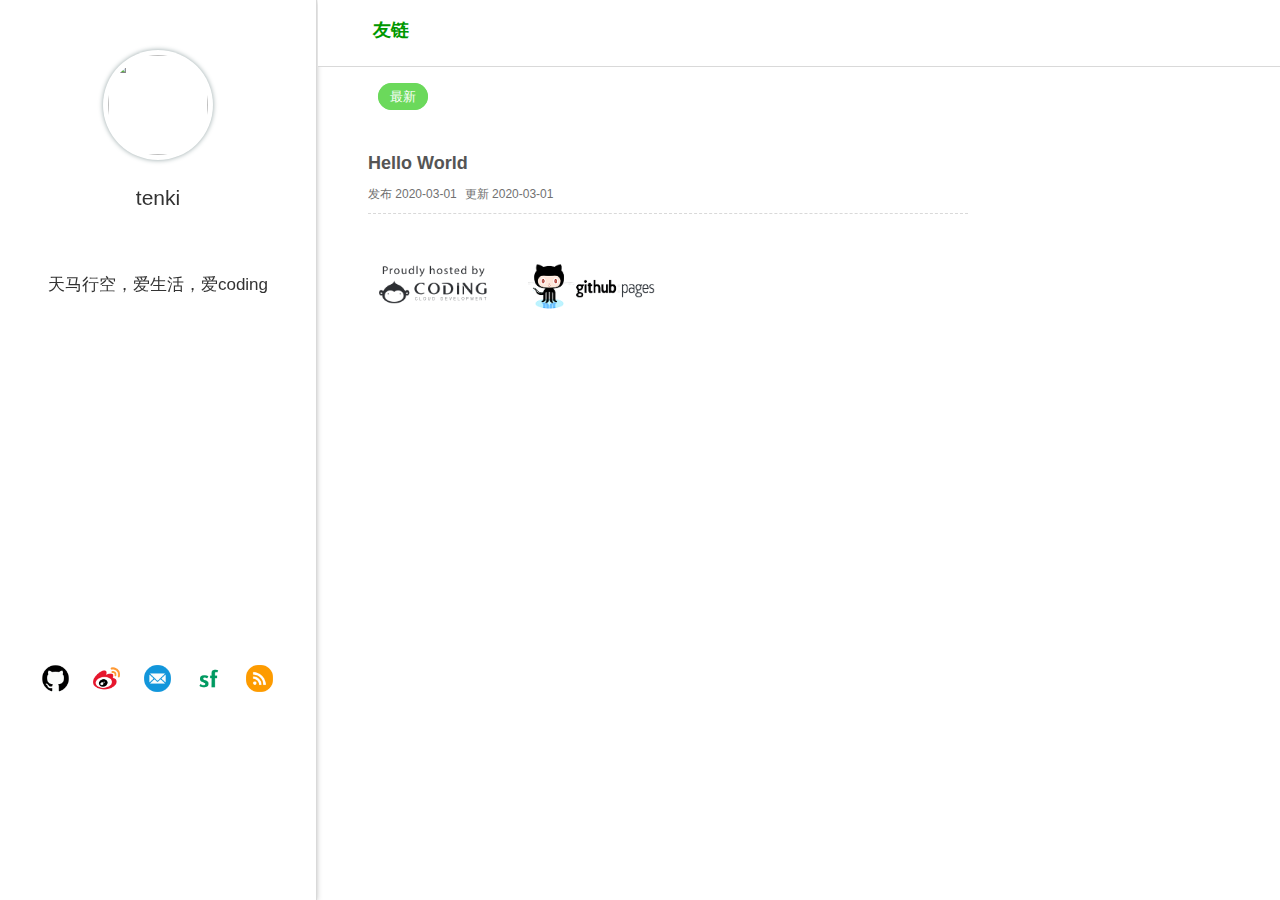
==== commit 2f0c3a43: "Site updated: 2020-03-07 18:22:23" ====
--- a/index.html
+++ b/index.html
@@ -2,369 +2,209 @@
 <html lang="en">
 <head>
   <meta charset="UTF-8">
-<meta name="viewport" content="width=device-width, initial-scale=1, maximum-scale=2">
-<meta name="theme-color" content="#222">
-<meta name="generator" content="Hexo 4.2.0">
-  <link rel="apple-touch-icon" sizes="180x180" href="/images/apple-touch-icon-next.png">
-  <link rel="icon" type="image/png" sizes="32x32" href="/images/favicon-32x32-next.png">
-  <link rel="icon" type="image/png" sizes="16x16" href="/images/favicon-16x16-next.png">
-  <link rel="mask-icon" href="/images/logo.svg" color="#222">
-
-<link rel="stylesheet" href="/css/main.css">
-
-
-<link rel="stylesheet" href="/lib/font-awesome/css/font-awesome.min.css">
-
-<script id="hexo-configurations">
-    var NexT = window.NexT || {};
-    var CONFIG = {"hostname":"muzhiben.github.io","root":"/","scheme":"Mist","version":"7.7.2","exturl":false,"sidebar":{"position":"left","display":"post","padding":18,"offset":12,"onmobile":false},"copycode":{"enable":false,"show_result":false,"style":null},"back2top":{"enable":true,"sidebar":false,"scrollpercent":false},"bookmark":{"enable":false,"color":"#222","save":"auto"},"fancybox":false,"mediumzoom":false,"lazyload":false,"pangu":false,"comments":{"style":"tabs","active":null,"storage":true,"lazyload":false,"nav":null},"algolia":{"hits":{"per_page":10},"labels":{"input_placeholder":"Search for Posts","hits_empty":"We didn't find any results for the search: ${query}","hits_stats":"${hits} results found in ${time} ms"}},"localsearch":{"enable":false,"trigger":"auto","top_n_per_article":1,"unescape":false,"preload":false},"motion":{"enable":true,"async":false,"transition":{"post_block":"fadeIn","post_header":"slideDownIn","post_body":"slideDownIn","coll_header":"slideLeftIn","sidebar":"slideUpIn"}}};
+  <meta http-equiv="X-UA-Compatible" content="IE=edge,chrome=1">
+  <meta name="viewport" content="width=device-width, initial-scale=1, maximum-scale=1, user-scalable=no">
+  <meta name="keywords" content="hexo,个人博客,blog" />
+  <meta name="description" content="某某的个人博客" />
+  <meta http-equiv="x-dns-prefetch-control" content="on">
+  <link rel="dns-prefetch" href="https://busuanzi.ibruce.info">
+  <link rel="dns-prefetch" href="https://at.alicdn.com">
+  
+  <link rel="dns-prefetch" href="https://widget.daovoice.io">
+  <link rel="dns-prefetch" href="https://widget-static-cdn.daovoice.io">
+  <link rel="dns-prefetch" href="https://im.daovoice.io">
+  
+  
+  <link rel="dns-prefetch" href="https://hm.baidu.com/">
+  
+  
+  <link rel="dns-prefetch" href="https://cdn.jsdelivr.net">
+  <link rel="dns-prefetch" href="https://api.github.com">
+  <link rel="dns-prefetch" href="https://avatars3.githubusercontent.com">
+  
+  <link rel="stylesheet" type="text/css" href="/./style/main.css">
+	<link rel="shortcut icon" href="/favicon.ico" title="Favicon">
+  <link rel="stylesheet" href="https://cdn.jsdelivr.net/npm/gitalk@1/dist/gitalk.css">
+	<title>Hexo</title>
+  
+  <script>var _hmt=_hmt||[];(function(){var hm=document.createElement("script");hm.src="https://hm.baidu.com/hm.js?awwssw1snsnsnn1ndndnndnd99j";var s=document.getElementsByTagName("script")[0];s.parentNode.insertBefore(hm,s);})();
   </script>
-
-  <meta property="og:type" content="website">
-<meta property="og:title" content="Hexo">
-<meta property="og:url" content="https://muzhiben.github.io/index.html">
-<meta property="og:site_name" content="Hexo">
-<meta property="og:locale" content="en_US">
-<meta property="article:author" content="tenki">
-<meta name="twitter:card" content="summary">
-
-<link rel="canonical" href="https://muzhiben.github.io/">
-
-
-<script id="page-configurations">
-  // https://hexo.io/docs/variables.html
-  CONFIG.page = {
-    sidebar: "",
-    isHome : true,
-    isPost : false
-  };
-</script>
-
-  <title>Hexo</title>
-  
-
-
-
-
-
-
-  <noscript>
-  <style>
-  .use-motion .brand,
-  .use-motion .menu-item,
-  .sidebar-inner,
-  .use-motion .post-block,
-  .use-motion .pagination,
-  .use-motion .comments,
-  .use-motion .post-header,
-  .use-motion .post-body,
-  .use-motion .collection-header { opacity: initial; }
-
-  .use-motion .site-title,
-  .use-motion .site-subtitle {
-    opacity: initial;
-    top: initial;
-  }
-
-  .use-motion .logo-line-before i { left: initial; }
-  .use-motion .logo-line-after i { right: initial; }
-  </style>
-</noscript>
-
-</head>
-
-<body itemscope itemtype="http://schema.org/WebPage">
-  <div class="container use-motion">
-    <div class="headband"></div>
-
-    <header class="header" itemscope itemtype="http://schema.org/WPHeader">
-      <div class="header-inner"><div class="site-brand-container">
-  <div class="site-nav-toggle">
-    <div class="toggle" aria-label="Toggle navigation bar">
-      <span class="toggle-line toggle-line-first"></span>
-      <span class="toggle-line toggle-line-middle"></span>
-      <span class="toggle-line toggle-line-last"></span>
-    </div>
-  </div>
-
-  <div class="site-meta">
-
-    <div>
-      <a href="/" class="brand" rel="start">
-        <span class="logo-line-before"><i></i></span>
-        <span class="site-title">Hexo</span>
-        <span class="logo-line-after"><i></i></span>
-      </a>
-    </div>
-  </div>
-
-  <div class="site-nav-right">
-    <div class="toggle popup-trigger">
-    </div>
-  </div>
+  
+  
+    <script>(function(i,s,o,g,r,a,m){i["DaoVoiceObject"]=r;i[r]=i[r]||function(){(i[r].q=i[r].q||[]).push(arguments)},i[r].l=1*new Date();a=s.createElement(o),m=s.getElementsByTagName(o)[0];a.async=1;a.src=g;a.charset="utf-8";m.parentNode.insertBefore(a,m)})(window,document,"script",('https:' == document.location.protocol ? 'https:' : 'http:') + "//widget.daovoice.io/widget/123456.js","daovoice");daovoice('init',{app_id: "123456"});daovoice('update');
+  </script>
+  
+<meta name="generator" content="Hexo 4.2.0"></head>
+<body>
+  <div class="left-aside">
+    <div class="face-img"><img src="https://tva3.sinaimg.cn/crop.0.0.200.200.180/005Kc3C1jw8f2uep0hhkvj305k05k3yk.jpg"></div>
+    <div class="intro-word">
+        <h2>tenki</h2>
+        <p>天马行空，爱生活，爱coding</p>
+    </div>
+    <div class="sns">
+        <ul>
+            
+            <li>
+                <a class="github" target="_blank" href="https://github.com/88888888" title="github">
+                    <img src="/./img/icon-github.png" alt="github" data-tooltip="github">
+                </a>
+            </li>
+            
+            <li>
+                <a class="weibo" target="_blank" href="http://weibo.com/u/888888888" title="weibo">
+                    <img src="/./img/icon-weibo.png" alt="weibo" data-tooltip="weibo">
+                </a>
+            </li>
+            
+            <li>
+                <a class="email" target="_blank" href="mailto:1223456@666666.com" title="email">
+                    <img src="/./img/icon-email.png" alt="email" data-tooltip="email">
+                </a>
+            </li>
+            
+            <li>
+                <a class="sf" target="_blank" href="https://segmentfault.com/u/555555" title="sf">
+                    <img src="/./img/icon-sf.png" alt="sf" data-tooltip="sf">
+                </a>
+            </li>
+            
+            <li>
+                <a class="rss" target="_blank" href="/atom.xml" title="rss">
+                    <img src="/./img/icon-rss.png" alt="rss" data-tooltip="rss">
+                </a>
+            </li>
+            
+        </ul>
+    </div>
 </div>
-
-
-<nav class="site-nav">
-  
-  <ul id="menu" class="menu">
-        <li class="menu-item menu-item-home">
-
-    <a href="/" rel="section"><i class="fa fa-fw fa-home"></i>Home</a>
-
-  </li>
-        <li class="menu-item menu-item-archives">
-
-    <a href="/archives/" rel="section"><i class="fa fa-fw fa-archive"></i>Archives</a>
-
-  </li>
-  </ul>
-
-</nav>
+<div class="right-aside">
+    <div class="right-nav ms">
+        <div class="main">
+          <svg id="nav-menu" class="icon icon-menu" aria-hidden="true">
+            <use xlink:href="#icon-menu"></use>
+          </svg>
+          <ul class="left">
+              
+              <li>
+                  <a href="/2014/friends/">
+                      友链
+                  </a>
+              </li>
+              
+          </ul>
+          <div class="search">
+            <div class="search-box">
+              <input type="search"  id="search" class="input-search" placeholder="搜索">
+              <i class="icon-search"></i>
+              <div class="search-result-box">
+                <ul id="search-result"></ul>
+              </div>
+            </div>
+            <svg id="nav-search" class="icon icon-search" aria-hidden="true">
+              <use xlink:href="#icon-search"></use>
+            </svg>
+          </div>
+        </div>
+    </div>
+    <div class="right-main">
+        <div class="category">
+            <ul>
+                <li><a href="/" class="active">最新</a></li>
+                
+            </ul>
+        </div>
+        <div class="clear"></div>
+        <div class="list">
+            <div>
+                
+                
+  
+    <div class="item">
+      <div class="title">
+        <a href="/2020/03/01/hello-world/">Hello World</a>
+      </div>
+      <div class="info">
+        <ul>
+          <li>发布 <time datetime="2020-03-01T07:00:28.500Z" itemprop="date">2020-03-01</time>
+          </li>
+          <li>更新 <time datetime="2020-03-01T07:00:28.500Z" itemprop="dateUpdated">2020-03-01</time>
+          </li>
+          <!--<li> 评论 <span id = "url::https://muzhiben.github.io/2020/03/01/hello-world/" class = "cy_cmt_count" ></span>
+          </li>-->
+        </ul>
+      </div>
+    </div>
+  
+
+
+                
+                
+
+            </div>
+        </div>
+        <div class="clear"></div>
+        <div class="hosted">
+          <ul>
+            <li class="coding">
+              <a href="https://coding.net/pages" target="_blank" rel="noopener">
+                <img src="/./img/coding.png">
+              </a>
+            </li>
+            <li class="github-pages">
+              <a href="https://pages.github.com" target="_blank" rel="noopener">
+                <img src="/./img/github-pages.png">
+              </a>
+            </li>
+          </ul>
+        </div>
+    </div>
 </div>
-    </header>
-
-    
-  <div class="back-to-top">
-    <i class="fa fa-arrow-up"></i>
-    <span>0%</span>
-  </div>
-
-
-    <main class="main">
-      <div class="main-inner">
-        <div class="content-wrap">
-          
-
-          <div class="content">
-            
-
-  <div class="posts-expand">
-        
-  
-  
-  <article itemscope itemtype="http://schema.org/Article" class="post-block home" lang="en">
-    <link itemprop="mainEntityOfPage" href="https://muzhiben.github.io/2020/03/01/hello-world/">
-
-    <span hidden itemprop="author" itemscope itemtype="http://schema.org/Person">
-      <meta itemprop="image" content="/images/avatar.gif">
-      <meta itemprop="name" content="tenki">
-      <meta itemprop="description" content="">
-    </span>
-
-    <span hidden itemprop="publisher" itemscope itemtype="http://schema.org/Organization">
-      <meta itemprop="name" content="Hexo">
-    </span>
-      <header class="post-header">
-        <h1 class="post-title" itemprop="name headline">
-          
-            <a href="/2020/03/01/hello-world/" class="post-title-link" itemprop="url">Hello World</a>
-        </h1>
-
-        <div class="post-meta">
-            <span class="post-meta-item">
-              <span class="post-meta-item-icon">
-                <i class="fa fa-calendar-o"></i>
-              </span>
-              <span class="post-meta-item-text">Posted on</span>
-
-              <time title="Created: 2020-03-01 15:00:28" itemprop="dateCreated datePublished" datetime="2020-03-01T15:00:28+08:00">2020-03-01</time>
-            </span>
-
-          
-
-        </div>
-      </header>
-
-    
-    
-    
-    <div class="post-body" itemprop="articleBody">
-
-      
-          <p>Welcome to <a href="https://hexo.io/" target="_blank" rel="noopener">Hexo</a>! This is your very first post. Check <a href="https://hexo.io/docs/" target="_blank" rel="noopener">documentation</a> for more info. If you get any problems when using Hexo, you can find the answer in <a href="https://hexo.io/docs/troubleshooting.html" target="_blank" rel="noopener">troubleshooting</a> or you can ask me on <a href="https://github.com/hexojs/hexo/issues" target="_blank" rel="noopener">GitHub</a>.</p>
-<h2 id="Quick-Start"><a href="#Quick-Start" class="headerlink" title="Quick Start"></a>Quick Start</h2><h3 id="Create-a-new-post"><a href="#Create-a-new-post" class="headerlink" title="Create a new post"></a>Create a new post</h3><figure class="highlight bash"><table><tr><td class="gutter"><pre><span class="line">1</span><br></pre></td><td class="code"><pre><span class="line">$ hexo new <span class="string">"My New Post"</span></span><br></pre></td></tr></table></figure>
-
-<p>More info: <a href="https://hexo.io/docs/writing.html" target="_blank" rel="noopener">Writing</a></p>
-<h3 id="Run-server"><a href="#Run-server" class="headerlink" title="Run server"></a>Run server</h3><figure class="highlight bash"><table><tr><td class="gutter"><pre><span class="line">1</span><br></pre></td><td class="code"><pre><span class="line">$ hexo server</span><br></pre></td></tr></table></figure>
-
-<p>More info: <a href="https://hexo.io/docs/server.html" target="_blank" rel="noopener">Server</a></p>
-<h3 id="Generate-static-files"><a href="#Generate-static-files" class="headerlink" title="Generate static files"></a>Generate static files</h3><figure class="highlight bash"><table><tr><td class="gutter"><pre><span class="line">1</span><br></pre></td><td class="code"><pre><span class="line">$ hexo generate</span><br></pre></td></tr></table></figure>
-
-<p>More info: <a href="https://hexo.io/docs/generating.html" target="_blank" rel="noopener">Generating</a></p>
-<h3 id="Deploy-to-remote-sites"><a href="#Deploy-to-remote-sites" class="headerlink" title="Deploy to remote sites"></a>Deploy to remote sites</h3><figure class="highlight bash"><table><tr><td class="gutter"><pre><span class="line">1</span><br></pre></td><td class="code"><pre><span class="line">$ hexo deploy</span><br></pre></td></tr></table></figure>
-
-<p>More info: <a href="https://hexo.io/docs/one-command-deployment.html" target="_blank" rel="noopener">Deployment</a></p>
-
-      
-    </div>
-
-    
-    
-    
-      <footer class="post-footer">
-        <div class="post-eof"></div>
-      </footer>
-  </article>
-  
-  
-  
-
-  </div>
-
-  
-
-
-
-          </div>
-          
-
 <script>
-  window.addEventListener('tabs:register', () => {
-    let activeClass = CONFIG.comments.activeClass;
-    if (CONFIG.comments.storage) {
-      activeClass = localStorage.getItem('comments_active') || activeClass;
-    }
-    if (activeClass) {
-      let activeTab = document.querySelector(`a[href="#comment-${activeClass}"]`);
-      if (activeTab) {
-        activeTab.click();
-      }
-    }
-  });
-  if (CONFIG.comments.storage) {
-    window.addEventListener('tabs:click', event => {
-      if (!event.target.matches('.tabs-comment .tab-content .tab-pane')) return;
-      let commentClass = event.target.classList[1];
-      localStorage.setItem('comments_active', commentClass);
-    });
+  var homeLeftBgArr = 'https://ws3.sinaimg.cn/large/006tKfTcly1fsulzlvofnj30af0k5jvu.jpg,https://ws2.sinaimg.cn/large/006tNbRwly1fwl2alhqibj31kw2dcu0y.jpg,https://ws1.sinaimg.cn/large/006tNbRwly1fwl2bclcirj31kw2czk7v.jpg,https://ws3.sinaimg.cn/large/006tNbRwly1fwl2c765jej31kw2d1npe.jpg,https://ws3.sinaimg.cn/large/006tNbRwly1fwl2dentnvj31kw2dc1l2.jpg,https://ws4.sinaimg.cn/large/006tNbRwly1fwl2dqawiej31kw2d8x6p.jpg,https://ws3.sinaimg.cn/large/006tNbRwly1fwl2f7yp25j31kw3a97wh.jpg'.split(',');
+  var homeLeftBgArrLen = homeLeftBgArr.length;
+  var leftBackgroundUrl = homeLeftBgArr[Math.floor(Math.random() * homeLeftBgArrLen)];
+  var homeLeftAsideNode = document.getElementsByClassName('left-aside')[0];
+  if (homeLeftAsideNode) {
+    homeLeftAsideNode.style.backgroundImage = 'url(' + leftBackgroundUrl + ')';
   }
 </script>
-
-        </div>
-          
-  
-  <div class="toggle sidebar-toggle">
-    <span class="toggle-line toggle-line-first"></span>
-    <span class="toggle-line toggle-line-middle"></span>
-    <span class="toggle-line toggle-line-last"></span>
-  </div>
-
-  <aside class="sidebar">
-    <div class="sidebar-inner">
-
-      <ul class="sidebar-nav motion-element">
-        <li class="sidebar-nav-toc">
-          Table of Contents
-        </li>
-        <li class="sidebar-nav-overview">
-          Overview
-        </li>
-      </ul>
-
-      <!--noindex-->
-      <div class="post-toc-wrap sidebar-panel">
-      </div>
-      <!--/noindex-->
-
-      <div class="site-overview-wrap sidebar-panel">
-        <div class="site-author motion-element" itemprop="author" itemscope itemtype="http://schema.org/Person">
-  <p class="site-author-name" itemprop="name">tenki</p>
-  <div class="site-description" itemprop="description"></div>
-</div>
-<div class="site-state-wrap motion-element">
-  <nav class="site-state">
-      <div class="site-state-item site-state-posts">
-          <a href="/archives/">
-        
-          <span class="site-state-item-count">1</span>
-          <span class="site-state-item-name">posts</span>
-        </a>
-      </div>
-  </nav>
-</div>
-
-
-
-      </div>
-
-    </div>
-  </aside>
-  <div id="sidebar-dimmer"></div>
-
-
-      </div>
-    </main>
-
-    <footer class="footer">
-      <div class="footer-inner">
-        
-
-<div class="copyright">
-  
-  &copy; 
-  <span itemprop="copyrightYear">2020</span>
-  <span class="with-love">
-    <i class="fa fa-user"></i>
-  </span>
-  <span class="author" itemprop="copyrightHolder">tenki</span>
-</div>
-  <div class="powered-by">Powered by <a href="https://hexo.io/" class="theme-link" rel="noopener" target="_blank">Hexo</a> v4.2.0
-  </div>
-  <span class="post-meta-divider">|</span>
-  <div class="theme-info">Theme – <a href="https://mist.theme-next.org/" class="theme-link" rel="noopener" target="_blank">NexT.Mist</a> v7.7.2
-  </div>
-
-        
-
-
-
-
-
-
-
-
-      </div>
-    </footer>
-  </div>
-
-  
-  <script src="/lib/anime.min.js"></script>
-  <script src="/lib/velocity/velocity.min.js"></script>
-  <script src="/lib/velocity/velocity.ui.min.js"></script>
-
-<script src="/js/utils.js"></script>
-
-<script src="/js/motion.js"></script>
-
-
-<script src="/js/schemes/muse.js"></script>
-
-
-<script src="/js/next-boot.js"></script>
-
-
-
-
-  
-
-
-
-
-
-
-
-
-
-
-
-
-
-
-
-  
-
-  
-
+<script async src="//busuanzi.ibruce.info/busuanzi/2.3/busuanzi.pure.mini.js"></script>
+</script>
+<script>//console
+  var consoleConfig = '\n欢迎访问 https://hufangyun.com ，围观小猿大圣的博客(づ｡◕‿‿◕｡)づ！\n,\n本博客使用 %cHexo%c 搭建，博客主题为小猿大圣开发的 %chexo-themes-yearn%c ~~~ 🎉🎉🎉 \n\n源码 https://github.com/Youthink/hexo-themes-yearn \n\n如果喜欢可以 star 支持一下 ❤️~\n,\n扫描下面的二维码，在手机上查看博客！\n,https://static.hufangyun.com/blog-url-qrcode-180-180.png,\n 想知道这个效果如何实现的？博客内搜索 console 彩蛋 🚀 ！\n'.split(',');
+  var canConsole = true;
+  var consoleInfo = (function(consoleConfig) {
+  if (!canConsole || !consoleConfig || consoleConfig.length < 1) {
+    return;
+  }
+  var consoleColor = '#6190e8';
+  var _console;
+  var backgroundTextStyle = 'padding: 1px 5px;color: #fff;background: ' + consoleColor + ';'
+  var textStyle = 'color: ' + consoleColor + ';';
+
+  consoleConfig.map(o => {
+    var num = (o.match(/%c/g) || []).length;
+    if(/^http(s)?:\/\//.test(o)) {
+      console.log('%c     ', 'background: url(' + o + ') no-repeat left center;font-size: 180px;');
+      return;
+    }
+    if (num > 0) {
+      var logArguments = [];
+      for (var i = 0; i < num; i++) {
+        if (i % 2 === 0) {
+          logArguments.push(backgroundTextStyle);
+        } else {
+          logArguments.push(textStyle);
+        }
+      }
+      (_console = console).log.apply(_console, ['%c' + o, textStyle].concat(logArguments));
+      return;
+    }
+    console.log('%c' + o, textStyle);
+  });
+}(consoleConfig));</script><script type="text/javascript" src="/./js/main.js"></script>
+
+  <script src="//at.alicdn.com/t/font_159214_mvtxvg9me9.js"></script>
 </body>
 </html>
--- a/style/main.css
+++ b/style/main.css
@@ -0,0 +1,864 @@
+@charset "UTF-8";
+/*
+Theme Name: Sugar
+Theme URI: https://hufangyun.com
+Description: Hexo themes
+Version: 0.8
+Author: 小猿大圣
+Author URI: https://hufangyun.com
+*/
+/********* Global *********/
+* {
+  margin: 0;
+  padding: 0;
+  border: 0; }
+
+body {
+  font-family: -apple-system,"Helvetica Neue", "Helvetica", "Arial","PingFang SC","Hiragino Sans GB","WenQuanYi Micro Hei","Microsoft Yahei",sans-serif;
+  -webkit-font-smoothing: antialiased;
+  font-size: 14px;
+  line-height: 1.6;
+  color: #333333; }
+
+a {
+  text-decoration: none; }
+
+h1, h2, h3, h4, h5 {
+  font-weight: 500;
+  line-height: 1.2; }
+
+h2 {
+  padding-bottom: 10px; }
+
+h2, h3, h4 {
+  margin-top: 32px; }
+
+.clear {
+  clear: both; }
+
+.left {
+  float: left; }
+
+svg.icon {
+  width: 20px;
+  height: 20px; }
+  svg.icon.icon-menu {
+    float: left;
+    margin-top: 21px;
+    margin-left: -35px; }
+  svg.icon.icon-search {
+    margin-top: 21px; }
+
+/*************** index *******************/
+.left-aside {
+  width: 256px;
+  background-size: cover;
+  position: fixed;
+  top: 0;
+  bottom: 0;
+  padding: 50px 30px 80px;
+  border-right: 1px solid #d9d9d9;
+  box-shadow: -1px 1px 6px rgba(0, 0, 0, 0.35);
+  text-align: center; }
+  .left-aside h2 {
+    margin: 24px 0 50px; }
+  .left-aside .face-img img {
+    border-radius: 50%;
+    height: 100px;
+    width: 100px;
+    transition: All ease-in-out 0.4s;
+    padding: 5px;
+    background: #fff;
+    box-shadow: 0 0 5px #95a5a6; }
+    .left-aside .face-img img:hover {
+      -webkit-transform: translate(0px, -10px);
+              transform: translate(0px, -10px); }
+  .left-aside .intro-word p {
+    margin: 12px;
+    font-size: 17px;
+    font-weight: 500; }
+  .left-aside .sns {
+    position: absolute;
+    bottom: 20%; }
+    .left-aside .sns li {
+      list-style: none;
+      float: left;
+      margin: 60px 10px 20px; }
+      .left-aside .sns li img {
+        width: 31px;
+        transition: All ease-in-out 0.4s; }
+        .left-aside .sns li img:hover {
+          -webkit-transform: rotate(360deg);
+                  transform: rotate(360deg); }
+    .left-aside .sns .tip {
+      padding: 0 14px;
+      position: absolute;
+      background-color: #2DCB70;
+      opacity: 0;
+      border-radius: 7%;
+      top: 105px;
+      height: 35px;
+      line-height: 35px;
+      color: #3D3D3D;
+      font-weight: bold;
+      white-space: nowrap;
+      transition: All ease-in-out 0.4s; }
+      .left-aside .sns .tip span {
+        position: absolute;
+        width: 0px;
+        height: 0px;
+        display: block;
+        top: -14px;
+        left: 50%;
+        margin-left: -6px;
+        border: 7px solid transparent;
+        border-bottom-color: #2DCB70; }
+
+.right-aside {
+  margin-left: 318px; }
+  .right-aside .nav-main {
+    width: 59%; }
+    .right-aside .nav-main .category {
+      margin-left: -10px; }
+  .right-aside .right-nav {
+    padding-left: 55px;
+    position: fixed;
+    top: 0;
+    width: 100%;
+    border-bottom: 1px solid #d9d9d9;
+    background-color: #fff; }
+    .right-aside .right-nav li {
+      list-style: none;
+      float: left;
+      line-height: 60px;
+      margin-right: 30px; }
+      .right-aside .right-nav li a {
+        color: #009800;
+        font-size: 18px;
+        font-weight: bold; }
+
+.search {
+  float: right;
+  color: #717171;
+  line-height: 60px;
+  right: 395px;
+  position: relative; }
+  .search .search-box {
+    display: none;
+    margin-right: 50px; }
+  .search .input-search {
+    margin: 8px -31px 0  0;
+    border-radius: 2em;
+    padding: 7px;
+    border: 1px solid #cccccc;
+    width: 300px; }
+  .search input:focus {
+    outline: none; }
+  .search .search-result-box {
+    position: absolute;
+    top: 45px;
+    top: 45px;
+    left: -17%;
+    width: 400px;
+    max-height: 400px;
+    overflow-y: scroll;
+    display: none;
+    background: #FFFFFF;
+    border-radius: 2px;
+    box-shadow: 0 2px 5px 0 rgba(0, 0, 0, 0.16), 0 2px 10px 0 rgba(0, 0, 0, 0.12); }
+    .search .search-result-box #search-result li {
+      border-top: 1px solid #dadada;
+      padding: 10px 15px;
+      margin-left: 0px;
+      width: 370px; }
+      .search .search-result-box #search-result li a {
+        font-size: 15px; }
+        .search .search-result-box #search-result li a:hover {
+          color: #21D4FD;
+          background: linear-gradient(30deg, #21D4FD, #B721FF);
+          -webkit-background-clip: text;
+          -webkit-text-fill-color: transparent; }
+      .search .search-result-box #search-result li:first-child {
+        border-top: none; }
+      .search .search-result-box #search-result li .search-enter {
+        position: absolute;
+        right: 26px; }
+
+.right-main {
+  margin-top: 65px;
+  padding-left: 50px;
+  float: left; }
+
+.category li {
+  list-style: none;
+  float: left;
+  margin: 20px 0px 5px 10px; }
+  .category li a {
+    padding: 5px 11px;
+    border: 1px solid #d9d9d9;
+    border-radius: 15px;
+    box-sizing: border-box;
+    font-size: 13px;
+    font-weight: normal;
+    line-height: 1.5;
+    color: #555555; }
+    .category li a:hover {
+      border: 1px solid #6bd95b; }
+  .category li .active {
+    background: #6bd95b;
+    color: #ffffff;
+    border: 1px solid #6bd95b; }
+
+.list {
+  float: left;
+  margin-top: 15px; }
+
+.item {
+  width: 600px;
+  margin: 23px 0px;
+  border-bottom: 1px dashed #d9d9d9; }
+  .item a {
+    color: #555555;
+    font-size: 18px;
+    font-weight: bold;
+    line-height: 1.5; }
+    .item a:hover {
+      color: #21D4FD;
+      background: linear-gradient(30deg, #21D4FD, #B721FF);
+      -webkit-background-clip: text;
+      -webkit-text-fill-color: transparent; }
+
+.info {
+  overflow: auto; }
+  .info li {
+    float: left;
+    list-style: none;
+    margin: 8px 8px 8px 0px;
+    font-size: 12px;
+    color: #717171; }
+
+.current-menu-item a {
+  background-color: #6bd95b;
+  color: #fff; }
+
+/****************** hosted **********************/
+.hosted {
+  margin-top: 20px; }
+  .hosted ul li {
+    float: left;
+    list-style: none;
+    margin-right: 30px; }
+    .hosted ul li a {
+      width: 130px;
+      display: block; }
+      .hosted ul li a img {
+        width: 100%; }
+
+/***************** pages ************************/
+/*header top */
+.navbar-header {
+  position: absolute;
+  top: 0;
+  height: 60px;
+  width: 100%;
+  text-align: center;
+  z-index: 999;
+  background: none;
+  transition: background 0.5s; }
+  .navbar-header .blog-title {
+    display: none; }
+  .navbar-header.fixed-header {
+    position: fixed;
+    box-shadow: 0 0 3px rgba(14, 14, 14, 0.26);
+    background-color: rgba(255, 255, 255, 0.98); }
+    .navbar-header.fixed-header .blog-title {
+      line-height: 60px;
+      font-size: 18px;
+      color: #21D4FD;
+      background: linear-gradient(30deg, #21D4FD, #B721FF);
+      -webkit-background-clip: text;
+      -webkit-text-fill-color: transparent;
+      display: inline-block; }
+  .navbar-header .face-img {
+    display: none; }
+
+.header {
+  width: 100%;
+  background-color: #fff;
+  height: 55px;
+  border-bottom: 1px solid #eef2f8;
+  color: #88909a;
+  font-size: 20px; }
+  .header .icon-reorder {
+    position: absolute;
+    top: 14px;
+    left: 20px; }
+  .header h1 {
+    text-align: center;
+    font-size: 16px;
+    font-weight: normal;
+    line-height: 55px; }
+  .header a {
+    color: #88909a; }
+  .header .face {
+    position: absolute;
+    top: 14px;
+    right: 20px; }
+
+/* container main*/
+.article-title {
+  position: absolute;
+  top: 0;
+  width: 100%;
+  padding: 100px 0 25px 0;
+  text-align: center; }
+  .article-title h1.title {
+    color: #4d4d4d;
+    font-size: 40px; }
+  .article-title .article-info {
+    position: relative;
+    display: inline-block;
+    margin: 10px auto; }
+    .article-title .article-info li {
+      float: left;
+      list-style: none;
+      margin: 8px;
+      color: #666666;
+      font-size: 13px; }
+    .article-title .article-info:after {
+      content: '';
+      display: block;
+      clear: both; }
+
+.container {
+  width: 800px;
+  margin: 0 auto; }
+
+.article {
+  padding: 0px 30px 20px 20px;
+  word-break: break-word; }
+  .article h1 {
+    font-size: 24px; }
+  .article h2 {
+    border-bottom: 1px solid #eee;
+    font-size: 22px; }
+  .article h3 {
+    font-size: 20px; }
+  .article h4 {
+    font-size: 18px; }
+  .article h5 {
+    font-size: 16px; }
+  .article h6 {
+    font-size: 14px; }
+  .article .title {
+    word-break: break-all;
+    font-size: 24px;
+    font-weight: 500;
+    line-height: 1.2;
+    color: #333;
+    margin: 15px auto; }
+  .article p {
+    margin: 22px 0;
+    color: #555;
+    font-size: 14px;
+    line-height: 1.6;
+    text-align: justify; }
+    .article p strong {
+      font-weight: bold;
+      color: #333333; }
+  .article img {
+    padding: 3px;
+    border: 1px solid #ddd;
+    max-width: 100%;
+    margin: 8px auto 8px;
+    display: block; }
+  .article span.img-alt {
+    max-width: 80%;
+    position: relative;
+    left: 50%;
+    -webkit-transform: translateX(-50%);
+            transform: translateX(-50%);
+    display: inline-block;
+    padding: 0px 0 2px;
+    border-bottom: 1px solid #d9d9d9;
+    font-size: 12px;
+    color: #969696; }
+  .article blockquote {
+    padding: 15px 20px;
+    margin: 20px 0;
+    background-color: #F6F6F6;
+    border-left: 3px solid #49be38;
+    border-radius: 3px;
+    word-break: break-word; }
+    .article blockquote p:first-child {
+      margin-top: 0; }
+    .article blockquote p:last-child {
+      margin-bottom: 0; }
+  .article code {
+    padding: 2px 4px;
+    font-size: 13px;
+    color: #c7254e;
+    background-color: #f9f2f4;
+    border-radius: 4px; }
+  .article .content .overdue-remind {
+    background-color: #fdf8ea;
+    border-left: 3px solid #f0ad4e;
+    padding: 15px 20px;
+    margin: 20px auto;
+    border-radius: 3px;
+    font-weight: 500; }
+    .article .content .overdue-remind span {
+      color: crimson;
+      font-weight: bold; }
+  .article .content a {
+    color: #49be38;
+    border-bottom: 1px solid #49be38; }
+    .article .content a:hover {
+      color: #c7254e;
+      border-bottom: 1px solid  #c7254e;
+      background: none; }
+  .article .content ol, .article .content ul {
+    margin: 30px 0;
+    padding-left: 20px; }
+    .article .content ol li, .article .content ul li {
+      font-size: 14px;
+      line-height: 1.6;
+      color: #555;
+      margin: 8px 0; }
+      .article .content ol li:first-child, .article .content ul li:first-child {
+        margin-top: 0; }
+      .article .content ol li:last-child, .article .content ul li:last-child {
+        margin-bottom: 0; }
+  .article .content ol {
+    margin: 30px 45px; }
+    .article .content ol li {
+      list-style-type: decimal; }
+  .article .content table {
+    width: 100%;
+    border: 1px #E6E6E6 solid;
+    border-collapse: collapse; }
+  .article .content th {
+    background: #F3F3F3;
+    text-align: left; }
+  .article .content th, .article .content td {
+    border: 1px solid #E6E6E6;
+    padding: 5px 8px;
+    word-break: normal; }
+
+.article .image-caption {
+  width: 31%;
+  min-width: 20%;
+  padding: 10px;
+  text-align: center;
+  border-bottom: 1px solid #d9d9d9;
+  font-size: 13px;
+  color: #999999;
+  font-style: italic;
+  line-height: 1.7;
+  margin: 0 auto 20px; }
+
+.article h4 {
+  color: inherit;
+  line-height: 1.8;
+  text-rendering: optimizelegibility; }
+
+.article .content h2 {
+  margin-bottom: 10px; }
+
+.content blockquote p {
+  margin-bottom: 0; }
+
+.article table {
+  margin-bottom: 25px; }
+
+.article .support-author {
+  padding: 25px;
+  margin-bottom: 40px;
+  background-color: whitesmoke;
+  border-left: 4px solid #49be38;
+  border-radius: 3px;
+  box-sizing: border-box;
+  box-shadow: 0 0 1px #d9d9d9;
+  margin: 50px auto; }
+
+.article .support-author p {
+  margin: 0 auto 10px;
+  font-size: 17px;
+  font-weight: bold; }
+
+.support-author .btn-pay {
+  margin: 10px 15px 10px 0;
+  color: white;
+  border-color: #49be38;
+  background-color: #49be38;
+  border-radius: 4px;
+  padding: 4px 12px;
+  font-size: 14px;
+  line-height: 20px;
+  text-align: center; }
+
+.support-author .btn-pay:hover {
+  background-color: #f57e42; }
+
+.like {
+  width: 163px;
+  height: 50px;
+  line-height: 50px;
+  border: 1px solid #e78170;
+  border-radius: 40px;
+  font-size: 18px;
+  text-align: center;
+  color: #e78170;
+  margin: 0 auto; }
+
+.like a {
+  color: #e78170; }
+
+.like-button {
+  position: relative;
+  width: 60px;
+  height: 50px;
+  padding-right: 10px;
+  display: inline-block; }
+
+.like span {
+  position: relative;
+  height: 20px;
+  padding-left: 15px;
+  border-left: 1px solid;
+  cursor: pointer;
+  color: #e78170; }
+
+.like:hover {
+  background-color: #f6cec7;
+  border-color: #f6cec7; }
+
+.footer {
+  background-color: #EFEFEF;
+  border-top: 1px solid #d9d9d9;
+  margin: 10px auto 0;
+  text-align: center;
+  padding: 80px 0 10px;
+  line-height: 38px; }
+  .footer .info a {
+    color: #333; }
+    .footer .info a:hover {
+      color: #49be38; }
+
+/************** page *******************/
+.container .center {
+  text-align: center;
+  margin-top: 30px; }
+
+.container .f {
+  float: left;
+  margin: 30px 60px; }
+
+.leftAside {
+  width: 60px;
+  position: fixed;
+  top: 0px;
+  bottom: 0px;
+  background-color: #EFEFEF;
+  padding-top: 30px;
+  overflow-y: auto; }
+
+.leftAside .icon {
+  font-size: 21px;
+  text-align: center; }
+
+.leftAside .hoverShow {
+  display: none;
+  margin-left: 30px; }
+
+.leftAside .hoverShow a:link, .hoverShow a {
+  color: #2f2f2f;
+  line-height: 27px; }
+
+.leftAside .hoverShow .titleList {
+  margin-top: 20px; }
+
+.leftAside .hoverShow .titleList ul li {
+  margin-top: 8px; }
+
+.leftAside .hoverShow .titleList .archive {
+  display: none;
+  width: 223px;
+  white-space: nowrap;
+  /* 禁止自动换行 */
+  overflow: hidden;
+  /* 隐藏溢出的内容 */
+  text-overflow: ellipsis;
+  /* 溢出文本使用...代替 */
+  -o-text-overflow: ellipsis; }
+
+.leftAside .hoverShow .titleList .archive li a {
+  font-size: 14px; }
+
+.leftAside .hoverShow .titleList .tabs a {
+  background-color: #6666FF;
+  padding: 0 4px;
+  color: #fff;
+  border-radius: 15%;
+  margin: 4px;
+  float: left;
+  font-size: 13px; }
+
+.otherLink {
+  border-bottom: 1px solid #eeeeee;
+  border-top: 1px solid #eeeeee;
+  padding: 15px;
+  height: 30px;
+  color: #555555; }
+
+.otherLink a {
+  color: #555555; }
+
+.otherLink a:hover {
+  color: #000000; }
+
+.otherLink .previous {
+  float: left; }
+
+.otherLink .next {
+  float: right; }
+
+/******* index page nav *********/
+.page-nav {
+  margin: 50px auto 20px;
+  font-weight: 500;
+  text-decoration: none; }
+  .page-nav a:active, .page-nav a:link, .page-nav a:visited, .page-nav a:hover {
+    color: #888888; }
+  .page-nav .page-number {
+    padding: 6px 12px;
+    margin-left: -1px;
+    border: 1px solid #dddddd; }
+    .page-nav .page-number.current {
+      background: #15a829;
+      color: #ffffff;
+      padding: 7px 12px; }
+  .page-nav .extend {
+    padding: 6px 12px;
+    border: 1px solid #dddddd; }
+    .page-nav .extend.prev {
+      border-bottom-left-radius: 3px;
+      border-top-left-radius: 3px; }
+    .page-nav .extend.next {
+      margin-left: -1px;
+      border-bottom-right-radius: 3px;
+      border-top-right-radius: 3px; }
+  .page-nav .space {
+    padding: 6px 7px;
+    margin-left: -1px;
+    border: 1px solid #ddd; }
+
+/******** 代码高亮区 Mac装饰 *************/
+.highlight-wrap[data-rel] {
+  position: relative;
+  overflow: hidden;
+  border-radius: 5px;
+  box-shadow: 0 10px 30px 0px rgba(0, 0, 0, 0.4);
+  margin: 35px 0; }
+  .highlight-wrap[data-rel] ::-webkit-scrollbar {
+    height: 10px; }
+  .highlight-wrap[data-rel] ::-webkit-scrollbar-track {
+    -webkit-box-shadow: inset 0 0 6px rgba(0, 0, 0, 0.3);
+    border-radius: 10px; }
+  .highlight-wrap[data-rel] ::-webkit-scrollbar-thumb {
+    border-radius: 10px;
+    -webkit-box-shadow: inset 0 0 6px rgba(0, 0, 0, 0.5); }
+  .highlight-wrap[data-rel]::before {
+    color: white;
+    content: attr(data-rel);
+    height: 38px;
+    line-height: 38px;
+    background: #21252b;
+    color: #fff;
+    font-size: 16px;
+    position: absolute;
+    top: 0;
+    left: 0;
+    width: 100%;
+    font-family: 'Source Sans Pro', sans-serif;
+    font-weight: bold;
+    padding: 0px 80px;
+    text-indent: 15px;
+    float: left; }
+  .highlight-wrap[data-rel]::after {
+    content: " ";
+    position: absolute;
+    border-radius: 50%;
+    background: #fc625d;
+    width: 12px;
+    height: 12px;
+    top: 0;
+    left: 20px;
+    margin-top: 13px;
+    box-shadow: 20px 0px #fdbc40, 40px 0px #35cd4b;
+    z-index: 3; }
+
+/**********代码高亮**********/
+.article figure.highlight {
+  width: 100%;
+  overflow-x: auto;
+  background-color: #fdf6e3;
+  padding: 6px;
+  margin: 13px 0;
+  /* margin-top: -13px; 与标题之间没有间距 */
+  font-size: 14px;
+  border-radius: 5px;
+  color: #657b83; }
+  .article figure.highlight .title {
+    font-size: 14px; }
+
+.article figure.highlight pre {
+  /*white-space: pre-wrap;*/
+  word-wrap: break-word;
+  word-break: break-word; }
+
+.article figure.highlight table,
+.article figure.highlight tr,
+.article figure.highlight td {
+  border: none;
+  margin-bottom: 0; }
+
+.article code,
+.article figure.highlight .code,
+.article figure.highlight .line {
+  line-height: 2;
+  font-family: "Source Code Pro", Consolas, Monaco, Menlo, Consolas, monospace; }
+
+.article figure.highlight .comment,
+.article figure.highlight .quote {
+  color: #93a1a1; }
+
+/* Solarized Green */
+.article figure.highlight .keyword,
+.article figure.highlight .selector-tag,
+.article figure.highlight .addition {
+  color: #859900; }
+
+/* Solarized Cyan */
+.article figure.highlight .number,
+.article figure.highlight .string,
+.article figure.highlight .meta .article figure.highlight .meta-string,
+.article figure.highlight .literal,
+.article figure.highlight .doctag,
+.article figure.highlight .regexp {
+  color: #2aa198; }
+
+/* Solarized Blue */
+.article figure.highlight .title,
+.article figure.highlight .section,
+.article figure.highlight .name,
+.article figure.highlight .selector-id,
+.article figure.highlight .selector-class {
+  color: #268bd2; }
+
+/* Solarized Yellow */
+.article figure.highlight .attribute,
+.article figure.highlight .attr,
+.article figure.highlight .variable,
+.article figure.highlight .template-variable,
+.article figure.highlight .class .article figure.highlight .title,
+.article figure.highlight .type {
+  color: #b58900; }
+
+/* Solarized Orange */
+.article figure.highlight .symbol,
+.article figure.highlight .bullet,
+.article figure.highlight .subst,
+.article figure.highlight .meta,
+.article figure.highlight .meta .article figure.highlight .keyword,
+.article figure.highlight .selector-attr,
+.article figure.highlight .selector-pseudo,
+.article figure.highlight .link {
+  color: #cb4b16; }
+
+/* Solarized Red */
+.article figure.highlight .built_in,
+.article figure.highlight .deletion {
+  color: #dc322f; }
+
+.article figure.highlight .formula {
+  background: #eee8d5; }
+
+.article figure.highlight .emphasis {
+  font-style: italic; }
+
+.article figure.highlight .strong {
+  font-weight: bold; }
+
+.article figure.highlight .gutter {
+  width: 10px; }
+
+/********响应式**********/
+@media screen and (max-width: 768px) {
+  /***header 左侧边栏 ****/
+  .left-aside {
+    width: 100%;
+    padding: 13px 0px 53px;
+    border-right: none;
+    position: static;
+    background: #FFF; }
+    .left-aside .face-img img {
+      height: 95px;
+      width: 95px; }
+    .left-aside h2 {
+      margin: 7px 0 7px;
+      font-size: 22px; }
+    .left-aside .sns {
+      width: 216px;
+      position: relative;
+      margin: 0 auto; }
+      .left-aside .sns li {
+        margin: 13px 10px 6px; }
+        .left-aside .sns li img {
+          width: 23px; }
+      .left-aside .sns .tip {
+        top: 50px; }
+  .ms {
+    display: none; }
+  /********** main ***********/
+  .right-aside {
+    width: 100%;
+    margin: 0 auto;
+    margin-left: 0px; }
+    .right-aside .right-main {
+      margin-top: 20px;
+      float: none;
+      padding-left: 0px;
+      width: 90%;
+      padding-top: 15px;
+      margin: 0 auto; }
+      .right-aside .right-main .category {
+        margin-left: -10px; }
+  .item {
+    width: 100%; }
+  .page-nav {
+    width: 200px; }
+  .hosted {
+    margin: 20px auto; }
+  /************ 文章页 **************/
+  .article-title {
+    padding: 80px 0 25px 0; }
+    .article-title h1.title {
+      font-size: 30px; }
+  .container {
+    width: 100%; }
+  .leftAside {
+    display: none; }
+  .navbar-header.fixed-header .face-img {
+    display: block;
+    margin: 0 auto;
+    line-height: 80px; }
+    .navbar-header.fixed-header .face-img img {
+      border-radius: 50%;
+      height: 30px;
+      width: 30px;
+      transition: All ease-in-out 0.4s; }
+  .navbar-header.fixed-header .blog-title {
+    display: none; } }
+
+/*# sourceMappingURL=[data-uri]*/